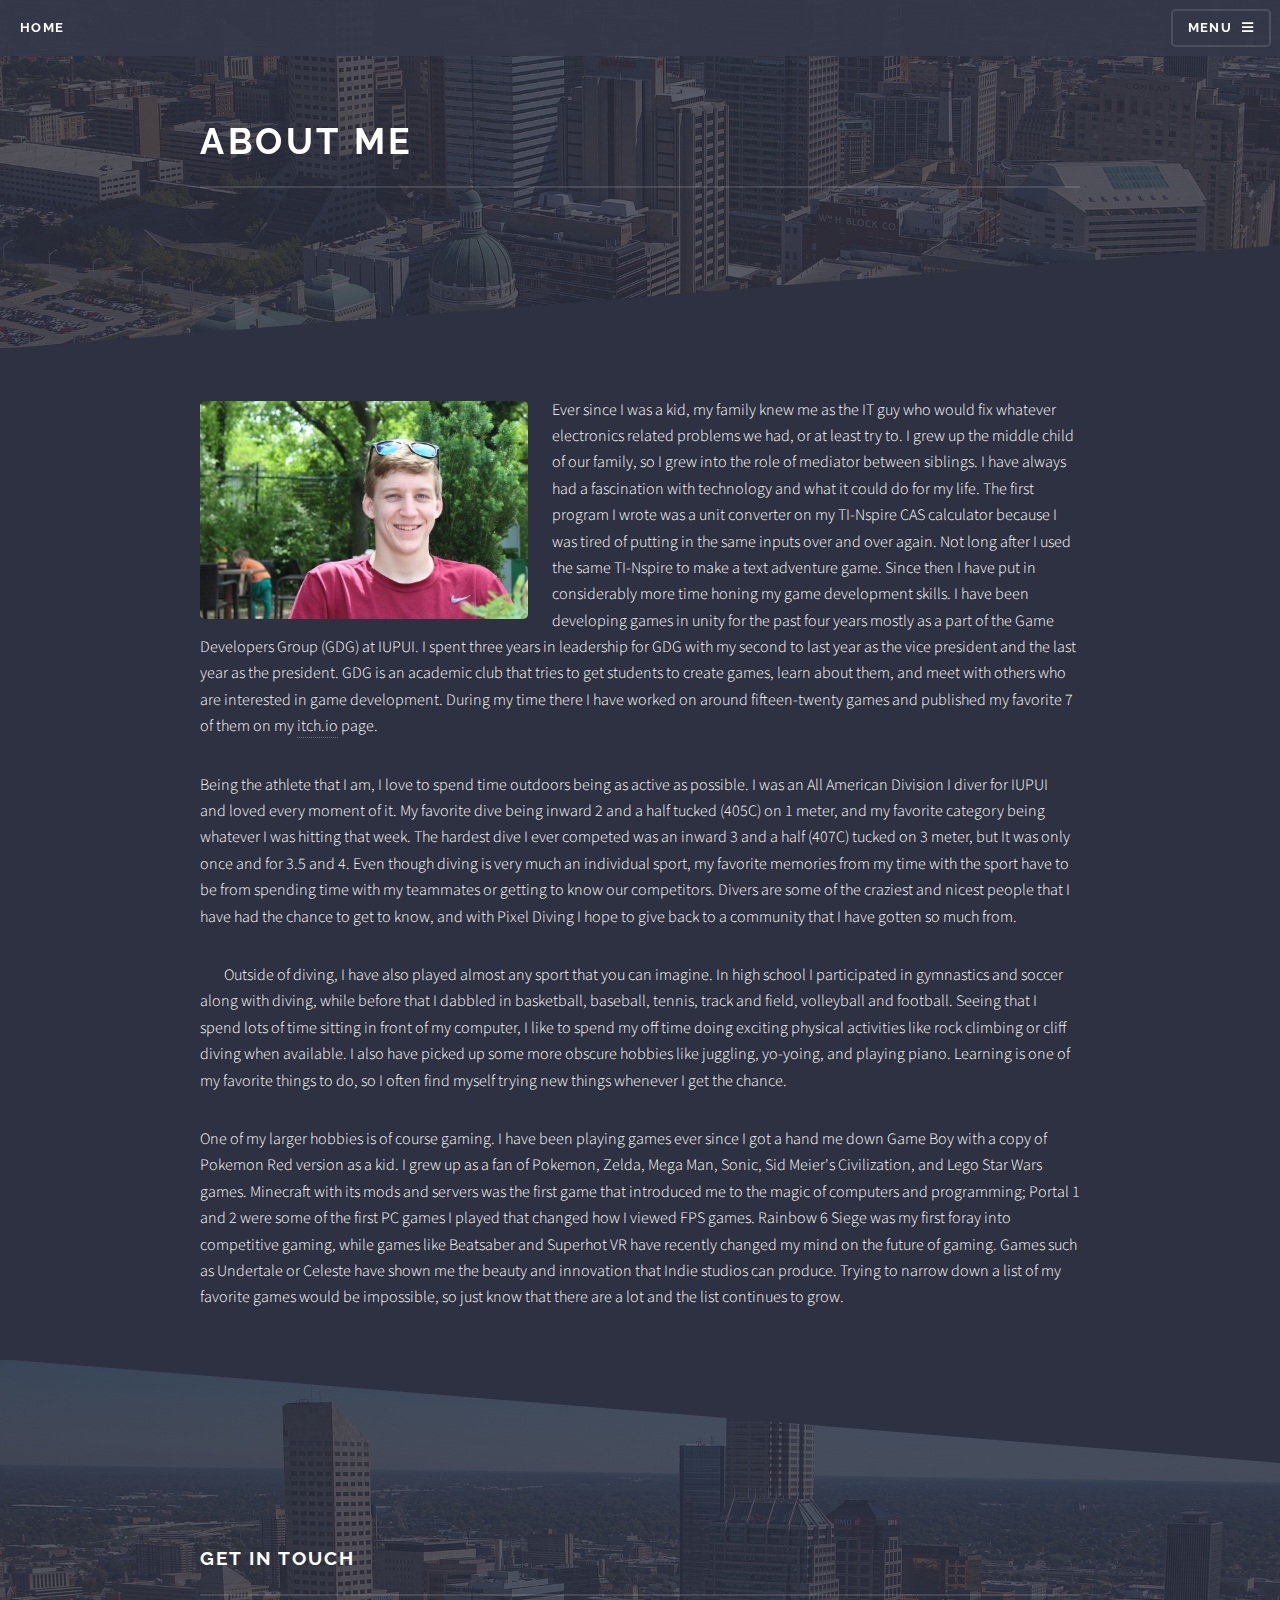
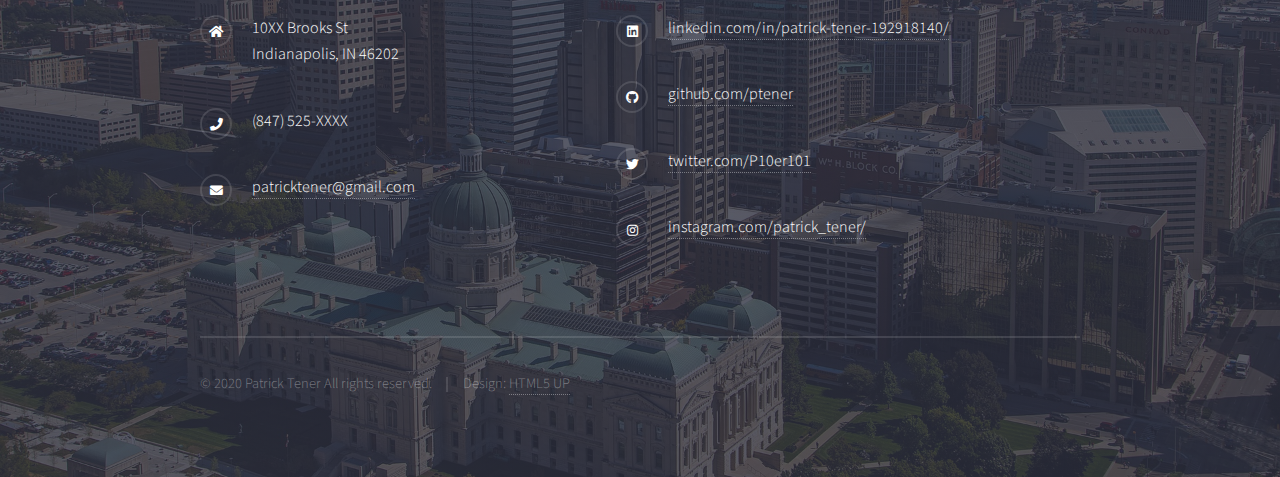
==== aboutme.html @ cf5968a8 "First Public Itteration of Portfolio Website: Added - home, about, pixel diving, ruined relics, comm" ====
<!DOCTYPE HTML>
<!--
	Solid State by HTML5 UP
	html5up.net | @ajlkn
	Free for personal and commercial use under the CCA 3.0 license (html5up.net/license)
-->
<html>
	<head>
		<title>About Me</title>
		<meta charset="utf-8" />
		<meta name="viewport" content="width=device-width, initial-scale=1, user-scalable=no" />
		<link rel="stylesheet" href="assets/css/main.css" />
		<noscript><link rel="stylesheet" href="assets/css/noscript.css" /></noscript>
	</head>
	<body class="is-preload">

		<!-- Page Wrapper -->
			<div id="page-wrapper">

				<!-- Header -->
					<header id="header">
						<h1><a href="index.html">Home</a></h1>
						<nav>
							<a href="#menu">Menu</a>
						</nav>
					</header>

				<!-- Menu -->
				<nav id="menu">
					<div class="inner">
						<h2>Menu</h2>
						<ul class="links">
							<li><a href="index.html">Home</a></li>
							<li><a href="pixeldiving.html">Pixel Diving</a></li>
							<li><a href="ruinedrelics.html">Ruined Relics</a></li>
							<li><a href="aboutme.html">About Me</a></li>
							<li><a href="allprojects.html">Projects</a></li>
						</ul>
						<a href="#" class="close">Close</a>
					</div>
				</nav>

				<!-- Wrapper -->
					<section id="wrapper">
						<section id="banner">
							<header>
								<div class="inner">
									<h2>About Me</h2>
								</div>
							</header>
						</section>

						<!-- Content -->
							<div class="wrapper">
								<div class="inner">
										<p><span class="image left"><img src="images/HungarySmile.JPG" alt="" /></span>Ever since I was a kid, my family knew me as the IT guy who would fix whatever electronics related problems we had, or at least try to.  I grew up the middle child of our family, so I grew into the role of mediator between siblings.  I have always had a fascination with technology and what it could do for my life.  The first program I wrote was a unit converter on my TI-Nspire CAS calculator because I was tired of putting in the same inputs over and over again.  Not long after I used the same TI-Nspire to make a text adventure game.  Since then I have put in considerably more time honing my game development skills.  I have been developing games in unity for the past four years mostly as a part of the Game Developers Group (GDG) at IUPUI. I spent three years in leadership for GDG with my second to last year as the vice president and the last year as the president. GDG is an academic club that tries to get students to create games, learn about them, and meet with others who are interested in game development. During my time there I have worked on around fifteen-twenty games and published my favorite 7 of them on my <a href="https://p10er101.itch.io/">itch.io</a> page.</p>
										<p><span class="image right"><img src="images/2020HorizonLeague.jpg" alt="" /></span>Being the athlete that I am, I love to spend time outdoors being as active as possible.  I was an All American Division I diver for IUPUI and loved every moment of it.  My favorite dive being inward 2 and a half tucked (405C) on 1 meter, and my favorite category being whatever I was hitting that week.  The hardest dive I ever competed was an inward 3 and a half (407C) tucked on 3 meter, but It was only once and for 3.5 and 4.  Even though diving is very much an individual sport, my favorite memories from my time with the sport have to be from spending time with my teammates or getting to know our competitors.  Divers are some of the craziest and nicest people that I have had the chance to get to know, and with Pixel Diving I hope to give back to a community that I have gotten so much from.</p>
										<p><span class="image left"><img src="images/FireFlipCroped.gif" alt="" /></span>Outside of diving, I have also played almost any sport that you can imagine.  In high school I participated in gymnastics and soccer along with diving, while before that I dabbled in basketball, baseball, tennis, track and field, volleyball and football.  Seeing that I spend lots of time sitting in front of my computer, I like to spend my off time doing exciting physical activities like rock climbing or cliff diving when available.  I also have picked up some more obscure hobbies like juggling, yo-yoing, and playing piano.  Learning is one of my favorite things to do, so I often find myself trying new things whenever I get the chance.</p>
										<p><span class="image right"><img src="images/SanFranCurtis.JPG" alt="" /></span>One of my larger hobbies is of course gaming.  I have been playing games ever since I got a hand me down Game Boy with a copy of Pokemon Red version as a kid.  I grew up as a fan of Pokemon, Zelda, Mega Man, Sonic, Sid Meier's Civilization, and Lego Star Wars games.  Minecraft with its mods and servers was the first game that introduced me to the magic of computers and programming; Portal 1 and 2 were some of the first PC games I played that changed how I viewed FPS games.  Rainbow 6 Siege was my first foray into competitive gaming, while games like Beatsaber and Superhot VR have recently changed my mind on the future of gaming.  Games such as Undertale or Celeste have shown me the beauty and innovation that Indie studios can produce.  Trying to narrow down a list of my favorite games would be impossible, so just know that there are a lot and the list continues to grow.</p>
									</section>

								</div>
							</div>

					</section>

				<!-- Footer -->
				<section id="footer">
					<div class="inner">
						<h2 class="major">Get in touch</h2>
						<ul class="contact">
							<li class="icon solid fa-home">
								10XX Brooks St<br />
								Indianapolis, IN 46202
							</li>
							<li class="icon solid fa-phone">(847) 525-XXXX</li>
							<li class="icon solid fa-envelope"><a href="mailto:patricktener@gmail.com">patricktener@gmail.com</a></li>
						</ul>
						<ul class="contact">
							<li class="icon brands fa-linkedin"><a href="#">linkedin.com/in/patrick-tener-192918140/</a></li>
							<li class="icon brands fa-github"><a href="#">github.com/ptener</a></li>
							<li class="icon brands fa-twitter"><a href="#">twitter.com/P10er101</a></li>
							<li class="icon brands fa-instagram"><a href="#">instagram.com/patrick_tener/</a></li>
						</ul>
						<ul class="copyright">
							<li>&copy; 2020 Patrick Tener All rights reserved.</li><li>Design: <a href="http://html5up.net">HTML5 UP</a></li>
						</ul>
					</div>
				</section>

			</div>

		<!-- Scripts -->
			<script src="assets/js/jquery.min.js"></script>
			<script src="assets/js/jquery.scrollex.min.js"></script>
			<script src="assets/js/browser.min.js"></script>
			<script src="assets/js/breakpoints.min.js"></script>
			<script src="assets/js/util.js"></script>
			<script src="assets/js/main.js"></script>

	</body>
</html>
---- assets/css/main.css ----
@import url(fontawesome-all.min.css);
@import url("https://fonts.googleapis.com/css?family=Raleway:200,700|Source+Sans+Pro:300,600,300italic,600italic");

/*
	Solid State by HTML5 UP
	html5up.net | @ajlkn
	Free for personal and commercial use under the CCA 3.0 license (html5up.net/license)
*/

html, body, div, span, applet, object,
iframe, h1, h2, h3, h4, h5, h6, p, blockquote,
pre, a, abbr, acronym, address, big, cite,
code, del, dfn, em, img, ins, kbd, q, s, samp,
small, strike, strong, sub, sup, tt, var, b,
u, i, center, dl, dt, dd, ol, ul, li, fieldset,
form, label, legend, table, caption, tbody,
tfoot, thead, tr, th, td, article, aside,
canvas, details, embed, figure, figcaption,
footer, header, hgroup, menu, nav, output, ruby,
section, summary, time, mark, audio, video {
	margin: 0;
	padding: 0;
	border: 0;
	font-size: 100%;
	font: inherit;
	vertical-align: baseline;}

article, aside, details, figcaption, figure,
footer, header, hgroup, menu, nav, section {
	display: block;}

body {
	line-height: 1;
}

ol, ul {
	list-style: none;
}

blockquote, q {
	quotes: none;
}

	blockquote:before, blockquote:after, q:before, q:after {
		content: '';
		content: none;
	}

table {
	border-collapse: collapse;
	border-spacing: 0;
}

body {
	-webkit-text-size-adjust: none;
}

mark {
	background-color: transparent;
	color: inherit;
}

input::-moz-focus-inner {
	border: 0;
	padding: 0;
}

input, select, textarea {
	-moz-appearance: none;
	-webkit-appearance: none;
	-ms-appearance: none;
	appearance: none;
}

/* Basic */

	@-ms-viewport {
		width: device-width;
	}

	body {
		-ms-overflow-style: scrollbar;
	}

	@media screen and (max-width: 480px) {

		html, body {
			min-width: 320px;
		}

	}

	html {
		box-sizing: border-box;
	}

	*, *:before, *:after {
		box-sizing: inherit;
	}

	body {
		background-color: #2e3141;
		background-image: linear-gradient(to top, rgba(46, 49, 65, 0.8), rgba(46, 49, 65, 0.8)), url("../../images/bg.jpg");
		background-size: auto, cover;
		background-attachment: fixed, fixed;
		background-position: center, center;
	}

		body.is-preload *, body.is-preload *:before, body.is-preload *:after {
			-moz-animation: none !important;
			-webkit-animation: none !important;
			-ms-animation: none !important;
			animation: none !important;
			-moz-transition: none !important;
			-webkit-transition: none !important;
			-ms-transition: none !important;
			transition: none !important;
		}

/* Type */

	body, input, select, textarea {
		color: #ffffff;
		font-family: "Source Sans Pro", Helvetica, sans-serif;
		font-size: 16.5pt;
		font-weight: 300;
		line-height: 1.65;
	}

		@media screen and (max-width: 1680px) {

			body, input, select, textarea {
				font-size: 13pt;
			}

		}

		@media screen and (max-width: 1280px) {

			body, input, select, textarea {
				font-size: 12pt;
			}

		}

		@media screen and (max-width: 980px) {

			body, input, select, textarea {
				font-size: 12pt;
			}

		}

		@media screen and (max-width: 736px) {

			body, input, select, textarea {
				font-size: 12pt;
			}

		}

		@media screen and (max-width: 480px) {

			body, input, select, textarea {
				font-size: 12pt;
			}

		}

	a {
		-moz-transition: color 0.2s ease-in-out, border-bottom-color 0.2s ease-in-out;
		-webkit-transition: color 0.2s ease-in-out, border-bottom-color 0.2s ease-in-out;
		-ms-transition: color 0.2s ease-in-out, border-bottom-color 0.2s ease-in-out;
		transition: color 0.2s ease-in-out, border-bottom-color 0.2s ease-in-out;
		border-bottom: dotted 1px rgba(255, 255, 255, 0.35);
		color: #ffffff;
		text-decoration: none;
	}

		a:hover {
			border-bottom-color: transparent;
			color: #ffffff !important;
		}

		a.special:not(.button) {
			text-decoration: none;
			border-bottom: 0;
			display: block;
			font-family: Raleway, Helvetica, sans-serif;
			font-size: 0.8em;
			font-weight: 700;
			letter-spacing: 0.1em;
			margin: 0 0 2em 0;
			text-transform: uppercase;
		}

			a.special:not(.button):before {
				-moz-osx-font-smoothing: grayscale;
				-webkit-font-smoothing: antialiased;
				display: inline-block;
				font-style: normal;
				font-variant: normal;
				text-rendering: auto;
				line-height: 1;
				text-transform: none !important;
				font-family: 'Font Awesome 5 Free';
				font-weight: 900;
			}

			a.special:not(.button):before {
				-moz-transition: background-color 0.2s ease-in-out;
				-webkit-transition: background-color 0.2s ease-in-out;
				-ms-transition: background-color 0.2s ease-in-out;
				transition: background-color 0.2s ease-in-out;
				border-radius: 100%;
				border: solid 2px rgba(255, 255, 255, 0.125);
				content: '\f105';
				display: inline-block;
				font-size: 1.25em;
				height: 2em;
				line-height: 1.75em;
				margin-right: 0.85em;
				text-align: center;
				text-indent: 0.15em;
				vertical-align: middle;
				width: 2em;
			}

			a.special:not(.button):hover:before {
				background-color: rgba(255, 255, 255, 0.025);
			}

			a.special:not(.button):active:before {
				background-color: rgba(255, 255, 255, 0.075);
			}

	strong, b {
		color: #ffffff;
		font-weight: 600;
	}

	em, i {
		font-style: italic;
	}

	p {
		margin: 0 0 2em 0;
	}

	h1, h2, h3, h4, h5, h6 {
		color: #ffffff;
		font-family: Raleway, Helvetica, sans-serif;
		font-weight: 700;
		letter-spacing: 0.1em;
		margin: 0 0 1em 0;
		text-transform: uppercase;
	}

		h1 a, h2 a, h3 a, h4 a, h5 a, h6 a {
			color: inherit;
			text-decoration: none;
			border-bottom: 0;
		}

		h1 span, h2 span, h3 span, h4 span, h5 span, h6 span {
			font-weight: 200;
		}

		h1.major, h2.major, h3.major, h4.major, h5.major, h6.major {
			padding-bottom: 1em;
			border-bottom: solid 2px rgba(255, 255, 255, 0.125);
		}

	h2 {
		font-size: 1.2em;
	}

	h3 {
		font-size: 0.9em;
	}

	h4 {
		font-size: 0.7em;
	}

	h5 {
		font-size: 0.7em;
	}

	h6 {
		font-size: 0.7em;
	}

	@media screen and (max-width: 736px) {

		h2 {
			font-size: 1em;
		}

		h3 {
			font-size: 0.8em;
		}

	}

	sub {
		font-size: 0.8em;
		position: relative;
		top: 0.5em;
	}

	sup {
		font-size: 0.8em;
		position: relative;
		top: -0.5em;
	}

	blockquote {
		border-left: solid 4px rgba(255, 255, 255, 0.125);
		font-style: italic;
		margin: 0 0 2em 0;
		padding: 0.5em 0 0.5em 2em;
	}

	code {
		background: rgba(255, 255, 255, 0.025);
		border-radius: 5px;
		border: solid 2px rgba(255, 255, 255, 0.125);
		font-family: "Courier New", monospace;
		font-size: 0.9em;
		margin: 0 0.25em;
		padding: 0.25em 0.65em;
	}

	pre {
		-webkit-overflow-scrolling: touch;
		font-family: "Courier New", monospace;
		font-size: 0.9em;
		margin: 0 0 2em 0;
	}

		pre code {
			display: block;
			line-height: 1.75em;
			padding: 1em 1.5em;
			overflow-x: auto;
		}

	hr {
		border: 0;
		border-bottom: solid 2px rgba(255, 255, 255, 0.125);
		margin: 2.5em 0;
	}

		hr.major {
			margin: 4em 0;
		}

	.align-left {
		text-align: left;
	}

	.align-center {
		text-align: center;
	}

	.align-right {
		text-align: right;
	}

/* Row */

	.row {
		display: flex;
		flex-wrap: wrap;
		box-sizing: border-box;
		align-items: stretch;
	}

		.row > * {
			box-sizing: border-box;
		}

		.row.gtr-uniform > * > :last-child {
			margin-bottom: 0;
		}

		.row.aln-left {
			justify-content: flex-start;
		}

		.row.aln-center {
			justify-content: center;
		}

		.row.aln-right {
			justify-content: flex-end;
		}

		.row.aln-top {
			align-items: flex-start;
		}

		.row.aln-middle {
			align-items: center;
		}

		.row.aln-bottom {
			align-items: flex-end;
		}

		.row > .imp {
			order: -1;
		}

		.row > .col-1 {
			width: 8.33333%;
		}

		.row > .off-1 {
			margin-left: 8.33333%;
		}

		.row > .col-2 {
			width: 16.66667%;
		}

		.row > .off-2 {
			margin-left: 16.66667%;
		}

		.row > .col-3 {
			width: 25%;
		}

		.row > .off-3 {
			margin-left: 25%;
		}

		.row > .col-4 {
			width: 33.33333%;
		}

		.row > .off-4 {
			margin-left: 33.33333%;
		}

		.row > .col-5 {
			width: 41.66667%;
		}

		.row > .off-5 {
			margin-left: 41.66667%;
		}

		.row > .col-6 {
			width: 50%;
		}

		.row > .off-6 {
			margin-left: 50%;
		}

		.row > .col-7 {
			width: 58.33333%;
		}

		.row > .off-7 {
			margin-left: 58.33333%;
		}

		.row > .col-8 {
			width: 66.66667%;
		}

		.row > .off-8 {
			margin-left: 66.66667%;
		}

		.row > .col-9 {
			width: 75%;
		}

		.row > .off-9 {
			margin-left: 75%;
		}

		.row > .col-10 {
			width: 83.33333%;
		}

		.row > .off-10 {
			margin-left: 83.33333%;
		}

		.row > .col-11 {
			width: 91.66667%;
		}

		.row > .off-11 {
			margin-left: 91.66667%;
		}

		.row > .col-12 {
			width: 100%;
		}

		.row > .off-12 {
			margin-left: 100%;
		}

		.row.gtr-0 {
			margin-top: 0;
			margin-left: 0em;
		}

			.row.gtr-0 > * {
				padding: 0 0 0 0em;
			}

			.row.gtr-0.gtr-uniform {
				margin-top: 0em;
			}

				.row.gtr-0.gtr-uniform > * {
					padding-top: 0em;
				}

		.row.gtr-25 {
			margin-top: 0;
			margin-left: -0.4375em;
		}

			.row.gtr-25 > * {
				padding: 0 0 0 0.4375em;
			}

			.row.gtr-25.gtr-uniform {
				margin-top: -0.4375em;
			}

				.row.gtr-25.gtr-uniform > * {
					padding-top: 0.4375em;
				}

		.row.gtr-50 {
			margin-top: 0;
			margin-left: -0.875em;
		}

			.row.gtr-50 > * {
				padding: 0 0 0 0.875em;
			}

			.row.gtr-50.gtr-uniform {
				margin-top: -0.875em;
			}

				.row.gtr-50.gtr-uniform > * {
					padding-top: 0.875em;
				}

		.row {
			margin-top: 0;
			margin-left: -1.75em;
		}

			.row > * {
				padding: 0 0 0 1.75em;
			}

			.row.gtr-uniform {
				margin-top: -1.75em;
			}

				.row.gtr-uniform > * {
					padding-top: 1.75em;
				}

		.row.gtr-150 {
			margin-top: 0;
			margin-left: -2.625em;
		}

			.row.gtr-150 > * {
				padding: 0 0 0 2.625em;
			}

			.row.gtr-150.gtr-uniform {
				margin-top: -2.625em;
			}

				.row.gtr-150.gtr-uniform > * {
					padding-top: 2.625em;
				}

		.row.gtr-200 {
			margin-top: 0;
			margin-left: -3.5em;
		}

			.row.gtr-200 > * {
				padding: 0 0 0 3.5em;
			}

			.row.gtr-200.gtr-uniform {
				margin-top: -3.5em;
			}

				.row.gtr-200.gtr-uniform > * {
					padding-top: 3.5em;
				}

		@media screen and (max-width: 1680px) {

			.row {
				display: flex;
				flex-wrap: wrap;
				box-sizing: border-box;
				align-items: stretch;
			}

				.row > * {
					box-sizing: border-box;
				}

				.row.gtr-uniform > * > :last-child {
					margin-bottom: 0;
				}

				.row.aln-left {
					justify-content: flex-start;
				}

				.row.aln-center {
					justify-content: center;
				}

				.row.aln-right {
					justify-content: flex-end;
				}

				.row.aln-top {
					align-items: flex-start;
				}

				.row.aln-middle {
					align-items: center;
				}

				.row.aln-bottom {
					align-items: flex-end;
				}

				.row > .imp-xlarge {
					order: -1;
				}

				.row > .col-1-xlarge {
					width: 8.33333%;
				}

				.row > .off-1-xlarge {
					margin-left: 8.33333%;
				}

				.row > .col-2-xlarge {
					width: 16.66667%;
				}

				.row > .off-2-xlarge {
					margin-left: 16.66667%;
				}

				.row > .col-3-xlarge {
					width: 25%;
				}

				.row > .off-3-xlarge {
					margin-left: 25%;
				}

				.row > .col-4-xlarge {
					width: 33.33333%;
				}

				.row > .off-4-xlarge {
					margin-left: 33.33333%;
				}

				.row > .col-5-xlarge {
					width: 41.66667%;
				}

				.row > .off-5-xlarge {
					margin-left: 41.66667%;
				}

				.row > .col-6-xlarge {
					width: 50%;
				}

				.row > .off-6-xlarge {
					margin-left: 50%;
				}

				.row > .col-7-xlarge {
					width: 58.33333%;
				}

				.row > .off-7-xlarge {
					margin-left: 58.33333%;
				}

				.row > .col-8-xlarge {
					width: 66.66667%;
				}

				.row > .off-8-xlarge {
					margin-left: 66.66667%;
				}

				.row > .col-9-xlarge {
					width: 75%;
				}

				.row > .off-9-xlarge {
					margin-left: 75%;
				}

				.row > .col-10-xlarge {
					width: 83.33333%;
				}

				.row > .off-10-xlarge {
					margin-left: 83.33333%;
				}

				.row > .col-11-xlarge {
					width: 91.66667%;
				}

				.row > .off-11-xlarge {
					margin-left: 91.66667%;
				}

				.row > .col-12-xlarge {
					width: 100%;
				}

				.row > .off-12-xlarge {
					margin-left: 100%;
				}

				.row.gtr-0 {
					margin-top: 0;
					margin-left: 0em;
				}

					.row.gtr-0 > * {
						padding: 0 0 0 0em;
					}

					.row.gtr-0.gtr-uniform {
						margin-top: 0em;
					}

						.row.gtr-0.gtr-uniform > * {
							padding-top: 0em;
						}

				.row.gtr-25 {
					margin-top: 0;
					margin-left: -0.4375em;
				}

					.row.gtr-25 > * {
						padding: 0 0 0 0.4375em;
					}

					.row.gtr-25.gtr-uniform {
						margin-top: -0.4375em;
					}

						.row.gtr-25.gtr-uniform > * {
							padding-top: 0.4375em;
						}

				.row.gtr-50 {
					margin-top: 0;
					margin-left: -0.875em;
				}

					.row.gtr-50 > * {
						padding: 0 0 0 0.875em;
					}

					.row.gtr-50.gtr-uniform {
						margin-top: -0.875em;
					}

						.row.gtr-50.gtr-uniform > * {
							padding-top: 0.875em;
						}

				.row {
					margin-top: 0;
					margin-left: -1.75em;
				}

					.row > * {
						padding: 0 0 0 1.75em;
					}

					.row.gtr-uniform {
						margin-top: -1.75em;
					}

						.row.gtr-uniform > * {
							padding-top: 1.75em;
						}

				.row.gtr-150 {
					margin-top: 0;
					margin-left: -2.625em;
				}

					.row.gtr-150 > * {
						padding: 0 0 0 2.625em;
					}

					.row.gtr-150.gtr-uniform {
						margin-top: -2.625em;
					}

						.row.gtr-150.gtr-uniform > * {
							padding-top: 2.625em;
						}

				.row.gtr-200 {
					margin-top: 0;
					margin-left: -3.5em;
				}

					.row.gtr-200 > * {
						padding: 0 0 0 3.5em;
					}

					.row.gtr-200.gtr-uniform {
						margin-top: -3.5em;
					}

						.row.gtr-200.gtr-uniform > * {
							padding-top: 3.5em;
						}

		}

		@media screen and (max-width: 1280px) {

			.row {
				display: flex;
				flex-wrap: wrap;
				box-sizing: border-box;
				align-items: stretch;
			}

				.row > * {
					box-sizing: border-box;
				}

				.row.gtr-uniform > * > :last-child {
					margin-bottom: 0;
				}

				.row.aln-left {
					justify-content: flex-start;
				}

				.row.aln-center {
					justify-content: center;
				}

				.row.aln-right {
					justify-content: flex-end;
				}

				.row.aln-top {
					align-items: flex-start;
				}

				.row.aln-middle {
					align-items: center;
				}

				.row.aln-bottom {
					align-items: flex-end;
				}

				.row > .imp-large {
					order: -1;
				}

				.row > .col-1-large {
					width: 8.33333%;
				}

				.row > .off-1-large {
					margin-left: 8.33333%;
				}

				.row > .col-2-large {
					width: 16.66667%;
				}

				.row > .off-2-large {
					margin-left: 16.66667%;
				}

				.row > .col-3-large {
					width: 25%;
				}

				.row > .off-3-large {
					margin-left: 25%;
				}

				.row > .col-4-large {
					width: 33.33333%;
				}

				.row > .off-4-large {
					margin-left: 33.33333%;
				}

				.row > .col-5-large {
					width: 41.66667%;
				}

				.row > .off-5-large {
					margin-left: 41.66667%;
				}

				.row > .col-6-large {
					width: 50%;
				}

				.row > .off-6-large {
					margin-left: 50%;
				}

				.row > .col-7-large {
					width: 58.33333%;
				}

				.row > .off-7-large {
					margin-left: 58.33333%;
				}

				.row > .col-8-large {
					width: 66.66667%;
				}

				.row > .off-8-large {
					margin-left: 66.66667%;
				}

				.row > .col-9-large {
					width: 75%;
				}

				.row > .off-9-large {
					margin-left: 75%;
				}

				.row > .col-10-large {
					width: 83.33333%;
				}

				.row > .off-10-large {
					margin-left: 83.33333%;
				}

				.row > .col-11-large {
					width: 91.66667%;
				}

				.row > .off-11-large {
					margin-left: 91.66667%;
				}

				.row > .col-12-large {
					width: 100%;
				}

				.row > .off-12-large {
					margin-left: 100%;
				}

				.row.gtr-0 {
					margin-top: 0;
					margin-left: 0em;
				}

					.row.gtr-0 > * {
						padding: 0 0 0 0em;
					}

					.row.gtr-0.gtr-uniform {
						margin-top: 0em;
					}

						.row.gtr-0.gtr-uniform > * {
							padding-top: 0em;
						}

				.row.gtr-25 {
					margin-top: 0;
					margin-left: -0.4375em;
				}

					.row.gtr-25 > * {
						padding: 0 0 0 0.4375em;
					}

					.row.gtr-25.gtr-uniform {
						margin-top: -0.4375em;
					}

						.row.gtr-25.gtr-uniform > * {
							padding-top: 0.4375em;
						}

				.row.gtr-50 {
					margin-top: 0;
					margin-left: -0.875em;
				}

					.row.gtr-50 > * {
						padding: 0 0 0 0.875em;
					}

					.row.gtr-50.gtr-uniform {
						margin-top: -0.875em;
					}

						.row.gtr-50.gtr-uniform > * {
							padding-top: 0.875em;
						}

				.row {
					margin-top: 0;
					margin-left: -1.75em;
				}

					.row > * {
						padding: 0 0 0 1.75em;
					}

					.row.gtr-uniform {
						margin-top: -1.75em;
					}

						.row.gtr-uniform > * {
							padding-top: 1.75em;
						}

				.row.gtr-150 {
					margin-top: 0;
					margin-left: -2.625em;
				}

					.row.gtr-150 > * {
						padding: 0 0 0 2.625em;
					}

					.row.gtr-150.gtr-uniform {
						margin-top: -2.625em;
					}

						.row.gtr-150.gtr-uniform > * {
							padding-top: 2.625em;
						}

				.row.gtr-200 {
					margin-top: 0;
					margin-left: -3.5em;
				}

					.row.gtr-200 > * {
						padding: 0 0 0 3.5em;
					}

					.row.gtr-200.gtr-uniform {
						margin-top: -3.5em;
					}

						.row.gtr-200.gtr-uniform > * {
							padding-top: 3.5em;
						}

		}

		@media screen and (max-width: 980px) {

			.row {
				display: flex;
				flex-wrap: wrap;
				box-sizing: border-box;
				align-items: stretch;
			}

				.row > * {
					box-sizing: border-box;
				}

				.row.gtr-uniform > * > :last-child {
					margin-bottom: 0;
				}

				.row.aln-left {
					justify-content: flex-start;
				}

				.row.aln-center {
					justify-content: center;
				}

				.row.aln-right {
					justify-content: flex-end;
				}

				.row.aln-top {
					align-items: flex-start;
				}

				.row.aln-middle {
					align-items: center;
				}

				.row.aln-bottom {
					align-items: flex-end;
				}

				.row > .imp-medium {
					order: -1;
				}

				.row > .col-1-medium {
					width: 8.33333%;
				}

				.row > .off-1-medium {
					margin-left: 8.33333%;
				}

				.row > .col-2-medium {
					width: 16.66667%;
				}

				.row > .off-2-medium {
					margin-left: 16.66667%;
				}

				.row > .col-3-medium {
					width: 25%;
				}

				.row > .off-3-medium {
					margin-left: 25%;
				}

				.row > .col-4-medium {
					width: 33.33333%;
				}

				.row > .off-4-medium {
					margin-left: 33.33333%;
				}

				.row > .col-5-medium {
					width: 41.66667%;
				}

				.row > .off-5-medium {
					margin-left: 41.66667%;
				}

				.row > .col-6-medium {
					width: 50%;
				}

				.row > .off-6-medium {
					margin-left: 50%;
				}

				.row > .col-7-medium {
					width: 58.33333%;
				}

				.row > .off-7-medium {
					margin-left: 58.33333%;
				}

				.row > .col-8-medium {
					width: 66.66667%;
				}

				.row > .off-8-medium {
					margin-left: 66.66667%;
				}

				.row > .col-9-medium {
					width: 75%;
				}

				.row > .off-9-medium {
					margin-left: 75%;
				}

				.row > .col-10-medium {
					width: 83.33333%;
				}

				.row > .off-10-medium {
					margin-left: 83.33333%;
				}

				.row > .col-11-medium {
					width: 91.66667%;
				}

				.row > .off-11-medium {
					margin-left: 91.66667%;
				}

				.row > .col-12-medium {
					width: 100%;
				}

				.row > .off-12-medium {
					margin-left: 100%;
				}

				.row.gtr-0 {
					margin-top: 0;
					margin-left: 0em;
				}

					.row.gtr-0 > * {
						padding: 0 0 0 0em;
					}

					.row.gtr-0.gtr-uniform {
						margin-top: 0em;
					}

						.row.gtr-0.gtr-uniform > * {
							padding-top: 0em;
						}

				.row.gtr-25 {
					margin-top: 0;
					margin-left: -0.4375em;
				}

					.row.gtr-25 > * {
						padding: 0 0 0 0.4375em;
					}

					.row.gtr-25.gtr-uniform {
						margin-top: -0.4375em;
					}

						.row.gtr-25.gtr-uniform > * {
							padding-top: 0.4375em;
						}

				.row.gtr-50 {
					margin-top: 0;
					margin-left: -0.875em;
				}

					.row.gtr-50 > * {
						padding: 0 0 0 0.875em;
					}

					.row.gtr-50.gtr-uniform {
						margin-top: -0.875em;
					}

						.row.gtr-50.gtr-uniform > * {
							padding-top: 0.875em;
						}

				.row {
					margin-top: 0;
					margin-left: -1.75em;
				}

					.row > * {
						padding: 0 0 0 1.75em;
					}

					.row.gtr-uniform {
						margin-top: -1.75em;
					}

						.row.gtr-uniform > * {
							padding-top: 1.75em;
						}

				.row.gtr-150 {
					margin-top: 0;
					margin-left: -2.625em;
				}

					.row.gtr-150 > * {
						padding: 0 0 0 2.625em;
					}

					.row.gtr-150.gtr-uniform {
						margin-top: -2.625em;
					}

						.row.gtr-150.gtr-uniform > * {
							padding-top: 2.625em;
						}

				.row.gtr-200 {
					margin-top: 0;
					margin-left: -3.5em;
				}

					.row.gtr-200 > * {
						padding: 0 0 0 3.5em;
					}

					.row.gtr-200.gtr-uniform {
						margin-top: -3.5em;
					}

						.row.gtr-200.gtr-uniform > * {
							padding-top: 3.5em;
						}

		}

		@media screen and (max-width: 736px) {

			.row {
				display: flex;
				flex-wrap: wrap;
				box-sizing: border-box;
				align-items: stretch;
			}

				.row > * {
					box-sizing: border-box;
				}

				.row.gtr-uniform > * > :last-child {
					margin-bottom: 0;
				}

				.row.aln-left {
					justify-content: flex-start;
				}

				.row.aln-center {
					justify-content: center;
				}

				.row.aln-right {
					justify-content: flex-end;
				}

				.row.aln-top {
					align-items: flex-start;
				}

				.row.aln-middle {
					align-items: center;
				}

				.row.aln-bottom {
					align-items: flex-end;
				}

				.row > .imp-small {
					order: -1;
				}

				.row > .col-1-small {
					width: 8.33333%;
				}

				.row > .off-1-small {
					margin-left: 8.33333%;
				}

				.row > .col-2-small {
					width: 16.66667%;
				}

				.row > .off-2-small {
					margin-left: 16.66667%;
				}

				.row > .col-3-small {
					width: 25%;
				}

				.row > .off-3-small {
					margin-left: 25%;
				}

				.row > .col-4-small {
					width: 33.33333%;
				}

				.row > .off-4-small {
					margin-left: 33.33333%;
				}

				.row > .col-5-small {
					width: 41.66667%;
				}

				.row > .off-5-small {
					margin-left: 41.66667%;
				}

				.row > .col-6-small {
					width: 50%;
				}

				.row > .off-6-small {
					margin-left: 50%;
				}

				.row > .col-7-small {
					width: 58.33333%;
				}

				.row > .off-7-small {
					margin-left: 58.33333%;
				}

				.row > .col-8-small {
					width: 66.66667%;
				}

				.row > .off-8-small {
					margin-left: 66.66667%;
				}

				.row > .col-9-small {
					width: 75%;
				}

				.row > .off-9-small {
					margin-left: 75%;
				}

				.row > .col-10-small {
					width: 83.33333%;
				}

				.row > .off-10-small {
					margin-left: 83.33333%;
				}

				.row > .col-11-small {
					width: 91.66667%;
				}

				.row > .off-11-small {
					margin-left: 91.66667%;
				}

				.row > .col-12-small {
					width: 100%;
				}

				.row > .off-12-small {
					margin-left: 100%;
				}

				.row.gtr-0 {
					margin-top: 0;
					margin-left: 0em;
				}

					.row.gtr-0 > * {
						padding: 0 0 0 0em;
					}

					.row.gtr-0.gtr-uniform {
						margin-top: 0em;
					}

						.row.gtr-0.gtr-uniform > * {
							padding-top: 0em;
						}

				.row.gtr-25 {
					margin-top: 0;
					margin-left: -0.3125em;
				}

					.row.gtr-25 > * {
						padding: 0 0 0 0.3125em;
					}

					.row.gtr-25.gtr-uniform {
						margin-top: -0.3125em;
					}

						.row.gtr-25.gtr-uniform > * {
							padding-top: 0.3125em;
						}

				.row.gtr-50 {
					margin-top: 0;
					margin-left: -0.625em;
				}

					.row.gtr-50 > * {
						padding: 0 0 0 0.625em;
					}

					.row.gtr-50.gtr-uniform {
						margin-top: -0.625em;
					}

						.row.gtr-50.gtr-uniform > * {
							padding-top: 0.625em;
						}

				.row {
					margin-top: 0;
					margin-left: -1.25em;
				}

					.row > * {
						padding: 0 0 0 1.25em;
					}

					.row.gtr-uniform {
						margin-top: -1.25em;
					}

						.row.gtr-uniform > * {
							padding-top: 1.25em;
						}

				.row.gtr-150 {
					margin-top: 0;
					margin-left: -1.875em;
				}

					.row.gtr-150 > * {
						padding: 0 0 0 1.875em;
					}

					.row.gtr-150.gtr-uniform {
						margin-top: -1.875em;
					}

						.row.gtr-150.gtr-uniform > * {
							padding-top: 1.875em;
						}

				.row.gtr-200 {
					margin-top: 0;
					margin-left: -2.5em;
				}

					.row.gtr-200 > * {
						padding: 0 0 0 2.5em;
					}

					.row.gtr-200.gtr-uniform {
						margin-top: -2.5em;
					}

						.row.gtr-200.gtr-uniform > * {
							padding-top: 2.5em;
						}

		}

		@media screen and (max-width: 480px) {

			.row {
				display: flex;
				flex-wrap: wrap;
				box-sizing: border-box;
				align-items: stretch;
			}

				.row > * {
					box-sizing: border-box;
				}

				.row.gtr-uniform > * > :last-child {
					margin-bottom: 0;
				}

				.row.aln-left {
					justify-content: flex-start;
				}

				.row.aln-center {
					justify-content: center;
				}

				.row.aln-right {
					justify-content: flex-end;
				}

				.row.aln-top {
					align-items: flex-start;
				}

				.row.aln-middle {
					align-items: center;
				}

				.row.aln-bottom {
					align-items: flex-end;
				}

				.row > .imp-xsmall {
					order: -1;
				}

				.row > .col-1-xsmall {
					width: 8.33333%;
				}

				.row > .off-1-xsmall {
					margin-left: 8.33333%;
				}

				.row > .col-2-xsmall {
					width: 16.66667%;
				}

				.row > .off-2-xsmall {
					margin-left: 16.66667%;
				}

				.row > .col-3-xsmall {
					width: 25%;
				}

				.row > .off-3-xsmall {
					margin-left: 25%;
				}

				.row > .col-4-xsmall {
					width: 33.33333%;
				}

				.row > .off-4-xsmall {
					margin-left: 33.33333%;
				}

				.row > .col-5-xsmall {
					width: 41.66667%;
				}

				.row > .off-5-xsmall {
					margin-left: 41.66667%;
				}

				.row > .col-6-xsmall {
					width: 50%;
				}

				.row > .off-6-xsmall {
					margin-left: 50%;
				}

				.row > .col-7-xsmall {
					width: 58.33333%;
				}

				.row > .off-7-xsmall {
					margin-left: 58.33333%;
				}

				.row > .col-8-xsmall {
					width: 66.66667%;
				}

				.row > .off-8-xsmall {
					margin-left: 66.66667%;
				}

				.row > .col-9-xsmall {
					width: 75%;
				}

				.row > .off-9-xsmall {
					margin-left: 75%;
				}

				.row > .col-10-xsmall {
					width: 83.33333%;
				}

				.row > .off-10-xsmall {
					margin-left: 83.33333%;
				}

				.row > .col-11-xsmall {
					width: 91.66667%;
				}

				.row > .off-11-xsmall {
					margin-left: 91.66667%;
				}

				.row > .col-12-xsmall {
					width: 100%;
				}

				.row > .off-12-xsmall {
					margin-left: 100%;
				}

				.row.gtr-0 {
					margin-top: 0;
					margin-left: 0em;
				}

					.row.gtr-0 > * {
						padding: 0 0 0 0em;
					}

					.row.gtr-0.gtr-uniform {
						margin-top: 0em;
					}

						.row.gtr-0.gtr-uniform > * {
							padding-top: 0em;
						}

				.row.gtr-25 {
					margin-top: 0;
					margin-left: -0.3125em;
				}

					.row.gtr-25 > * {
						padding: 0 0 0 0.3125em;
					}

					.row.gtr-25.gtr-uniform {
						margin-top: -0.3125em;
					}

						.row.gtr-25.gtr-uniform > * {
							padding-top: 0.3125em;
						}

				.row.gtr-50 {
					margin-top: 0;
					margin-left: -0.625em;
				}

					.row.gtr-50 > * {
						padding: 0 0 0 0.625em;
					}

					.row.gtr-50.gtr-uniform {
						margin-top: -0.625em;
					}

						.row.gtr-50.gtr-uniform > * {
							padding-top: 0.625em;
						}

				.row {
					margin-top: 0;
					margin-left: -1.25em;
				}

					.row > * {
						padding: 0 0 0 1.25em;
					}

					.row.gtr-uniform {
						margin-top: -1.25em;
					}

						.row.gtr-uniform > * {
							padding-top: 1.25em;
						}

				.row.gtr-150 {
					margin-top: 0;
					margin-left: -1.875em;
				}

					.row.gtr-150 > * {
						padding: 0 0 0 1.875em;
					}

					.row.gtr-150.gtr-uniform {
						margin-top: -1.875em;
					}

						.row.gtr-150.gtr-uniform > * {
							padding-top: 1.875em;
						}

				.row.gtr-200 {
					margin-top: 0;
					margin-left: -2.5em;
				}

					.row.gtr-200 > * {
						padding: 0 0 0 2.5em;
					}

					.row.gtr-200.gtr-uniform {
						margin-top: -2.5em;
					}

						.row.gtr-200.gtr-uniform > * {
							padding-top: 2.5em;
						}

		}

		@media screen and (max-width: 360px) {

			.row {
				display: flex;
				flex-wrap: wrap;
				box-sizing: border-box;
				align-items: stretch;
			}

				.row > * {
					box-sizing: border-box;
				}

				.row.gtr-uniform > * > :last-child {
					margin-bottom: 0;
				}

				.row.aln-left {
					justify-content: flex-start;
				}

				.row.aln-center {
					justify-content: center;
				}

				.row.aln-right {
					justify-content: flex-end;
				}

				.row.aln-top {
					align-items: flex-start;
				}

				.row.aln-middle {
					align-items: center;
				}

				.row.aln-bottom {
					align-items: flex-end;
				}

				.row > .imp-xxsmall {
					order: -1;
				}

				.row > .col-1-xxsmall {
					width: 8.33333%;
				}

				.row > .off-1-xxsmall {
					margin-left: 8.33333%;
				}

				.row > .col-2-xxsmall {
					width: 16.66667%;
				}

				.row > .off-2-xxsmall {
					margin-left: 16.66667%;
				}

				.row > .col-3-xxsmall {
					width: 25%;
				}

				.row > .off-3-xxsmall {
					margin-left: 25%;
				}

				.row > .col-4-xxsmall {
					width: 33.33333%;
				}

				.row > .off-4-xxsmall {
					margin-left: 33.33333%;
				}

				.row > .col-5-xxsmall {
					width: 41.66667%;
				}

				.row > .off-5-xxsmall {
					margin-left: 41.66667%;
				}

				.row > .col-6-xxsmall {
					width: 50%;
				}

				.row > .off-6-xxsmall {
					margin-left: 50%;
				}

				.row > .col-7-xxsmall {
					width: 58.33333%;
				}

				.row > .off-7-xxsmall {
					margin-left: 58.33333%;
				}

				.row > .col-8-xxsmall {
					width: 66.66667%;
				}

				.row > .off-8-xxsmall {
					margin-left: 66.66667%;
				}

				.row > .col-9-xxsmall {
					width: 75%;
				}

				.row > .off-9-xxsmall {
					margin-left: 75%;
				}

				.row > .col-10-xxsmall {
					width: 83.33333%;
				}

				.row > .off-10-xxsmall {
					margin-left: 83.33333%;
				}

				.row > .col-11-xxsmall {
					width: 91.66667%;
				}

				.row > .off-11-xxsmall {
					margin-left: 91.66667%;
				}

				.row > .col-12-xxsmall {
					width: 100%;
				}

				.row > .off-12-xxsmall {
					margin-left: 100%;
				}

				.row.gtr-0 {
					margin-top: 0;
					margin-left: 0em;
				}

					.row.gtr-0 > * {
						padding: 0 0 0 0em;
					}

					.row.gtr-0.gtr-uniform {
						margin-top: 0em;
					}

						.row.gtr-0.gtr-uniform > * {
							padding-top: 0em;
						}

				.row.gtr-25 {
					margin-top: 0;
					margin-left: -0.3125em;
				}

					.row.gtr-25 > * {
						padding: 0 0 0 0.3125em;
					}

					.row.gtr-25.gtr-uniform {
						margin-top: -0.3125em;
					}

						.row.gtr-25.gtr-uniform > * {
							padding-top: 0.3125em;
						}

				.row.gtr-50 {
					margin-top: 0;
					margin-left: -0.625em;
				}

					.row.gtr-50 > * {
						padding: 0 0 0 0.625em;
					}

					.row.gtr-50.gtr-uniform {
						margin-top: -0.625em;
					}

						.row.gtr-50.gtr-uniform > * {
							padding-top: 0.625em;
						}

				.row {
					margin-top: 0;
					margin-left: -1.25em;
				}

					.row > * {
						padding: 0 0 0 1.25em;
					}

					.row.gtr-uniform {
						margin-top: -1.25em;
					}

						.row.gtr-uniform > * {
							padding-top: 1.25em;
						}

				.row.gtr-150 {
					margin-top: 0;
					margin-left: -1.875em;
				}

					.row.gtr-150 > * {
						padding: 0 0 0 1.875em;
					}

					.row.gtr-150.gtr-uniform {
						margin-top: -1.875em;
					}

						.row.gtr-150.gtr-uniform > * {
							padding-top: 1.875em;
						}

				.row.gtr-200 {
					margin-top: 0;
					margin-left: -2.5em;
				}

					.row.gtr-200 > * {
						padding: 0 0 0 2.5em;
					}

					.row.gtr-200.gtr-uniform {
						margin-top: -2.5em;
					}

						.row.gtr-200.gtr-uniform > * {
							padding-top: 2.5em;
						}

		}

/* Section/Article */

	section.special, article.special {
		text-align: center;
	}

/* Form */

	form {
		margin: 0 0 2em 0;
	}

		form > :last-child {
			margin-bottom: 0;
		}

		form > .fields {
			display: -moz-flex;
			display: -webkit-flex;
			display: -ms-flex;
			display: flex;
			-moz-flex-wrap: wrap;
			-webkit-flex-wrap: wrap;
			-ms-flex-wrap: wrap;
			flex-wrap: wrap;
			width: calc(100% + 3em);
			margin: -1.5em 0 2em -1.5em;
		}

			form > .fields > .field {
				-moz-flex-grow: 0;
				-webkit-flex-grow: 0;
				-ms-flex-grow: 0;
				flex-grow: 0;
				-moz-flex-shrink: 0;
				-webkit-flex-shrink: 0;
				-ms-flex-shrink: 0;
				flex-shrink: 0;
				padding: 1.5em 0 0 1.5em;
				width: calc(100% - 1.5em);
			}

				form > .fields > .field.half {
					width: calc(50% - 0.75em);
				}

				form > .fields > .field.third {
					width: calc(100%/3 - 0.5em);
				}

				form > .fields > .field.quarter {
					width: calc(25% - 0.375em);
				}

		@media screen and (max-width: 480px) {

			form > .fields {
				width: calc(100% + 3em);
				margin: -1.5em 0 2em -1.5em;
			}

				form > .fields > .field {
					padding: 1.5em 0 0 1.5em;
					width: calc(100% - 1.5em);
				}

					form > .fields > .field.half {
						width: calc(100% - 1.5em);
					}

					form > .fields > .field.third {
						width: calc(100% - 1.5em);
					}

					form > .fields > .field.quarter {
						width: calc(100% - 1.5em);
					}

		}

	label {
		color: #ffffff;
		display: block;
		font-family: Raleway, Helvetica, sans-serif;
		font-size: 0.8em;
		font-weight: 700;
		letter-spacing: 0.1em;
		margin: 0 0 0.7em 0;
		text-transform: uppercase;
	}

	input[type="text"],
	input[type="password"],
	input[type="email"],
	input[type="tel"],
	select,
	textarea {
		-moz-appearance: none;
		-webkit-appearance: none;
		-ms-appearance: none;
		appearance: none;
		background: rgba(255, 255, 255, 0.025);
		border-radius: 5px;
		border: none;
		border: solid 2px rgba(255, 255, 255, 0.125);
		color: inherit;
		display: block;
		outline: 0;
		padding: 0 1em;
		text-decoration: none;
		width: 100%;
	}

		input[type="text"]:invalid,
		input[type="password"]:invalid,
		input[type="email"]:invalid,
		input[type="tel"]:invalid,
		select:invalid,
		textarea:invalid {
			box-shadow: none;
		}

		input[type="text"]:focus,
		input[type="password"]:focus,
		input[type="email"]:focus,
		input[type="tel"]:focus,
		select:focus,
		textarea:focus {
			border-color: #5b6ba6;
		}

	select {
		background-image: url("data:image/svg+xml;charset=utf8,%3Csvg xmlns='http://www.w3.org/2000/svg' width='40' height='40' preserveAspectRatio='none' viewBox='0 0 40 40'%3E%3Cpath d='M9.4,12.3l10.4,10.4l10.4-10.4c0.2-0.2,0.5-0.4,0.9-0.4c0.3,0,0.6,0.1,0.9,0.4l3.3,3.3c0.2,0.2,0.4,0.5,0.4,0.9 c0,0.4-0.1,0.6-0.4,0.9L20.7,31.9c-0.2,0.2-0.5,0.4-0.9,0.4c-0.3,0-0.6-0.1-0.9-0.4L4.3,17.3c-0.2-0.2-0.4-0.5-0.4-0.9 c0-0.4,0.1-0.6,0.4-0.9l3.3-3.3c0.2-0.2,0.5-0.4,0.9-0.4S9.1,12.1,9.4,12.3z' fill='rgba(255, 255, 255, 0.125)' /%3E%3C/svg%3E");
		background-size: 1.25rem;
		background-repeat: no-repeat;
		background-position: calc(100% - 1rem) center;
		height: 2.75em;
		padding-right: 2.75em;
		text-overflow: ellipsis;
	}

		select option {
			color: #ffffff;
			background: #2e3141;
		}

		select:focus::-ms-value {
			background-color: transparent;
		}

		select::-ms-expand {
			display: none;
		}

	input[type="text"],
	input[type="password"],
	input[type="email"],
	select {
		height: 2.75em;
	}

	textarea {
		padding: 0.75em 1em;
	}

	input[type="checkbox"],
	input[type="radio"] {
		-moz-appearance: none;
		-webkit-appearance: none;
		-ms-appearance: none;
		appearance: none;
		display: block;
		float: left;
		margin-right: -2em;
		opacity: 0;
		width: 1em;
		z-index: -1;
	}

		input[type="checkbox"] + label,
		input[type="radio"] + label {
			text-decoration: none;
			color: #ffffff;
			cursor: pointer;
			display: inline-block;
			font-size: 1em;
			font-family: "Source Sans Pro", Helvetica, sans-serif;
			text-transform: none;
			letter-spacing: 0;
			font-weight: 300;
			padding-left: 2.4em;
			padding-right: 0.75em;
			position: relative;
		}

			input[type="checkbox"] + label:before,
			input[type="radio"] + label:before {
				-moz-osx-font-smoothing: grayscale;
				-webkit-font-smoothing: antialiased;
				display: inline-block;
				font-style: normal;
				font-variant: normal;
				text-rendering: auto;
				line-height: 1;
				text-transform: none !important;
				font-family: 'Font Awesome 5 Free';
				font-weight: 900;
			}

			input[type="checkbox"] + label:before,
			input[type="radio"] + label:before {
				background: rgba(255, 255, 255, 0.025);
				border-radius: 5px;
				border: solid 2px rgba(255, 255, 255, 0.125);
				content: '';
				display: inline-block;
				font-size: 0.8em;
				height: 2.0625em;
				left: 0;
				line-height: 2.0625em;
				position: absolute;
				text-align: center;
				top: 0;
				width: 2.0625em;
			}

		input[type="checkbox"]:checked + label:before,
		input[type="radio"]:checked + label:before {
			background: #ffffff;
			border-color: #ffffff;
			content: '\f00c';
			color: #2e3141;
		}

		input[type="checkbox"]:focus + label:before,
		input[type="radio"]:focus + label:before {
			border-color: #4c5c96;
		}

	input[type="checkbox"] + label:before {
		border-radius: 5px;
	}

	input[type="radio"] + label:before {
		border-radius: 100%;
	}

	::-webkit-input-placeholder {
		color: rgba(255, 255, 255, 0.35) !important;
		opacity: 1.0;
	}

	:-moz-placeholder {
		color: rgba(255, 255, 255, 0.35) !important;
		opacity: 1.0;
	}

	::-moz-placeholder {
		color: rgba(255, 255, 255, 0.35) !important;
		opacity: 1.0;
	}

	:-ms-input-placeholder {
		color: rgba(255, 255, 255, 0.35) !important;
		opacity: 1.0;
	}

/* Box */

	.box {
		border-radius: 5px;
		border: solid 2px rgba(255, 255, 255, 0.125);
		margin-bottom: 2em;
		padding: 1.5em;
	}

		.box > :last-child,
		.box > :last-child > :last-child,
		.box > :last-child > :last-child > :last-child {
			margin-bottom: 0;
		}

		.box.alt {
			border: 0;
			border-radius: 0;
			padding: 0;
		}

/* Icon */

	.icon {
		text-decoration: none;
		border-bottom: none;
		position: relative;
	}

		.icon:before {
			-moz-osx-font-smoothing: grayscale;
			-webkit-font-smoothing: antialiased;
			display: inline-block;
			font-style: normal;
			font-variant: normal;
			text-rendering: auto;
			line-height: 1;
			text-transform: none !important;
			font-family: 'Font Awesome 5 Free';
			font-weight: 400;
		}

		.icon > .label {
			display: none;
		}

		.icon:before {
			line-height: inherit;
		}

		.icon.solid:before {
			font-weight: 900;
		}

		.icon.brands:before {
			font-family: 'Font Awesome 5 Brands';
		}

/* Image */

	.image {
		border-radius: 5px;
		border: 0;
		display: inline-block;
		position: relative;
	}

		.image img {
			border-radius: 5px;
			display: block;
		}

		.image.left, .image.right {
			max-width: 40%;
		}

			.image.left img, .image.right img {
				width: 100%;
			}

		.image.left {
			float: left;
			padding: 0 1.5em 1em 0;
			top: 0.25em;
		}

		.image.right {
			float: right;
			padding: 0 0 1em 1.5em;
			top: 0.25em;
		}

		.image.fit {
			display: block;
			margin: 0 0 2em 0;
			width: 100%;
		}

			.image.fit img {
				width: 100%;
			}

		.image.main {
			display: block;
			margin: 0 0 3em 0;
			width: 100%;
		}

			.image.main img {
				width: 100%;
			}

/* List */

	ol {
		list-style: decimal;
		margin: 0 0 2em 0;
		padding-left: 1.25em;
	}

		ol li {
			padding-left: 0.25em;
		}

	ul {
		list-style: disc;
		margin: 0 0 2em 0;
		padding-left: 1em;
	}

		ul li {
			padding-left: 0.5em;
		}

		ul.alt {
			list-style: none;
			padding-left: 0;
		}

			ul.alt li {
				border-top: solid 1px rgba(255, 255, 255, 0.125);
				padding: 0.5em 0;
			}

				ul.alt li:first-child {
					border-top: 0;
					padding-top: 0;
				}

	dl {
		margin: 0 0 2em 0;
	}

		dl dt {
			display: block;
			font-weight: 600;
			margin: 0 0 1em 0;
		}

		dl dd {
			margin-left: 2em;
		}

/* Actions */

	ul.actions {
		display: -moz-flex;
		display: -webkit-flex;
		display: -ms-flex;
		display: flex;
		cursor: default;
		list-style: none;
		margin-left: -1em;
		padding-left: 0;
	}

		ul.actions li {
			padding: 0 0 0 1em;
			vertical-align: middle;
		}

		ul.actions.special {
			-moz-justify-content: center;
			-webkit-justify-content: center;
			-ms-justify-content: center;
			justify-content: center;
			width: 100%;
			margin-left: 0;
		}

			ul.actions.special li:first-child {
				padding-left: 0;
			}

		ul.actions.stacked {
			-moz-flex-direction: column;
			-webkit-flex-direction: column;
			-ms-flex-direction: column;
			flex-direction: column;
			margin-left: 0;
		}

			ul.actions.stacked li {
				padding: 1.3em 0 0 0;
			}

				ul.actions.stacked li:first-child {
					padding-top: 0;
				}

		ul.actions.fit {
			width: calc(100% + 1em);
		}

			ul.actions.fit li {
				-moz-flex-grow: 1;
				-webkit-flex-grow: 1;
				-ms-flex-grow: 1;
				flex-grow: 1;
				-moz-flex-shrink: 1;
				-webkit-flex-shrink: 1;
				-ms-flex-shrink: 1;
				flex-shrink: 1;
				width: 100%;
			}

				ul.actions.fit li > * {
					width: 100%;
				}

			ul.actions.fit.stacked {
				width: 100%;
			}

		@media screen and (max-width: 480px) {

			ul.actions:not(.fixed) {
				-moz-flex-direction: column;
				-webkit-flex-direction: column;
				-ms-flex-direction: column;
				flex-direction: column;
				margin-left: 0;
				width: 100% !important;
			}

				ul.actions:not(.fixed) li {
					-moz-flex-grow: 1;
					-webkit-flex-grow: 1;
					-ms-flex-grow: 1;
					flex-grow: 1;
					-moz-flex-shrink: 1;
					-webkit-flex-shrink: 1;
					-ms-flex-shrink: 1;
					flex-shrink: 1;
					padding: 1em 0 0 0;
					text-align: center;
					width: 100%;
				}

					ul.actions:not(.fixed) li > * {
						width: 100%;
					}

					ul.actions:not(.fixed) li:first-child {
						padding-top: 0;
					}

					ul.actions:not(.fixed) li input[type="submit"],
					ul.actions:not(.fixed) li input[type="reset"],
					ul.actions:not(.fixed) li input[type="button"],
					ul.actions:not(.fixed) li button,
					ul.actions:not(.fixed) li .button {
						width: 100%;
					}

						ul.actions:not(.fixed) li input[type="submit"].icon:before,
						ul.actions:not(.fixed) li input[type="reset"].icon:before,
						ul.actions:not(.fixed) li input[type="button"].icon:before,
						ul.actions:not(.fixed) li button.icon:before,
						ul.actions:not(.fixed) li .button.icon:before {
							margin-left: -0.5rem;
						}

		}

/* Icons */

	ul.icons {
		cursor: default;
		list-style: none;
		padding-left: 0;
	}

		ul.icons li {
			display: inline-block;
			padding: 0 1em 0 0;
		}

			ul.icons li:last-child {
				padding-right: 0;
			}

			ul.icons li .icon:before {
				font-size: 1.25em;
			}

/* Contact */

	ul.contact {
		list-style: none;
		padding: 0;
	}

		ul.contact li {
			text-decoration: none;
			margin: 2.5em 0 0 0;
			padding: 0 0 0 3.25em;
			position: relative;
		}

			ul.contact li:before {
				-moz-osx-font-smoothing: grayscale;
				-webkit-font-smoothing: antialiased;
				display: inline-block;
				font-style: normal;
				font-variant: normal;
				text-rendering: auto;
				line-height: 1;
				text-transform: none !important;
				font-family: 'Font Awesome 5 Free';
				font-weight: 400;
			}

			ul.contact li:before {
				border-radius: 100%;
				border: solid 2px rgba(255, 255, 255, 0.125);
				display: inline-block;
				font-size: 0.8em;
				height: 2.5em;
				left: 0;
				line-height: 2.35em;
				position: absolute;
				text-align: center;
				top: 0;
				width: 2.5em;
			}

			ul.contact li:first-child {
				margin-top: 0;
			}

		@media screen and (max-width: 736px) {

			ul.contact li {
				margin: 1.5em 0 0 0;
			}

		}

/* Pagination */

	ul.pagination {
		cursor: default;
		list-style: none;
		padding-left: 0;
	}

		ul.pagination li {
			display: inline-block;
			padding-left: 0;
			vertical-align: middle;
		}

			ul.pagination li > .page {
				-moz-transition: background-color 0.2s ease-in-out, color 0.2s ease-in-out;
				-webkit-transition: background-color 0.2s ease-in-out, color 0.2s ease-in-out;
				-ms-transition: background-color 0.2s ease-in-out, color 0.2s ease-in-out;
				transition: background-color 0.2s ease-in-out, color 0.2s ease-in-out;
				border-bottom: 0;
				border-radius: 5px;
				display: inline-block;
				height: 1.5em;
				line-height: 1.5em;
				margin: 0 0.125em;
				min-width: 1.5em;
				padding: 0 0.5em;
				text-align: center;
			}

				ul.pagination li > .page:hover {
					background-color: rgba(255, 255, 255, 0.025);
				}

				ul.pagination li > .page.active {
					background-color: #4c5c96;
				}

			ul.pagination li:first-child {
				padding-right: 0.75em;
			}

			ul.pagination li:last-child {
				padding-left: 0.75em;
			}

		@media screen and (max-width: 480px) {

			ul.pagination li:nth-child(n+2):nth-last-child(n+2) {
				display: none;
			}

			ul.pagination li .button {
				width: 100%;
			}

			ul.pagination li:first-child {
				width: calc(50% - 2px);
				text-align: left;
				padding-right: 0.325em;
			}

			ul.pagination li:last-child {
				width: calc(50% - 2px);
				text-align: right;
				padding-left: 0.325em;
			}

		}

/* Table */

	.table-wrapper {
		-webkit-overflow-scrolling: touch;
		overflow-x: auto;
	}

	table {
		margin: 0 0 2em 0;
		width: 100%;
	}

		table tbody tr {
			border: solid 1px rgba(255, 255, 255, 0.125);
			border-left: 0;
			border-right: 0;
		}

			table tbody tr:nth-child(2n + 1) {
				background-color: rgba(255, 255, 255, 0.025);
			}

		table td {
			padding: 0.75em 0.75em;
		}

		table th {
			color: #ffffff;
			font-size: 0.9em;
			font-weight: 600;
			padding: 0 0.75em 0.75em 0.75em;
			text-align: left;
		}

		table thead {
			border-bottom: solid 2px rgba(255, 255, 255, 0.125);
		}

		table tfoot {
			border-top: solid 2px rgba(255, 255, 255, 0.125);
		}

		table.alt {
			border-collapse: separate;
		}

			table.alt tbody tr td {
				border: solid 1px rgba(255, 255, 255, 0.125);
				border-left-width: 0;
				border-top-width: 0;
			}

				table.alt tbody tr td:first-child {
					border-left-width: 1px;
				}

			table.alt tbody tr:first-child td {
				border-top-width: 1px;
			}

			table.alt thead {
				border-bottom: 0;
			}

			table.alt tfoot {
				border-top: 0;
			}

/* Button */

	input[type="submit"],
	input[type="reset"],
	input[type="button"],
	button,
	.button {
		-moz-appearance: none;
		-webkit-appearance: none;
		-ms-appearance: none;
		appearance: none;
		-moz-transition: background-color 0.2s ease-in-out;
		-webkit-transition: background-color 0.2s ease-in-out;
		-ms-transition: background-color 0.2s ease-in-out;
		transition: background-color 0.2s ease-in-out;
		background-color: transparent;
		border-radius: 5px;
		border: 0;
		box-shadow: inset 0 0 0 2px rgba(255, 255, 255, 0.125);
		color: #ffffff !important;
		cursor: pointer;
		display: inline-block;
		font-family: Raleway, Helvetica, sans-serif;
		font-size: 0.8em;
		font-weight: 700;
		height: 3.75em;
		letter-spacing: 0.1em;
		line-height: 3.75em;
		padding: 0 2.25em;
		text-align: center;
		text-decoration: none;
		text-transform: uppercase;
		white-space: nowrap;
	}

		input[type="submit"]:hover,
		input[type="reset"]:hover,
		input[type="button"]:hover,
		button:hover,
		.button:hover {
			background-color: rgba(255, 255, 255, 0.025);
		}

		input[type="submit"]:active,
		input[type="reset"]:active,
		input[type="button"]:active,
		button:active,
		.button:active {
			background-color: rgba(255, 255, 255, 0.075);
		}

		input[type="submit"].icon:before,
		input[type="reset"].icon:before,
		input[type="button"].icon:before,
		button.icon:before,
		.button.icon:before {
			margin-right: 0.5em;
			color: rgba(255, 255, 255, 0.35);
		}

		input[type="submit"].primary,
		input[type="reset"].primary,
		input[type="button"].primary,
		button.primary,
		.button.primary {
			background-color: #4c5c96;
			box-shadow: none;
		}

			input[type="submit"].primary:hover,
			input[type="reset"].primary:hover,
			input[type="button"].primary:hover,
			button.primary:hover,
			.button.primary:hover {
				background-color: #53639e;
			}

			input[type="submit"].primary:active,
			input[type="reset"].primary:active,
			input[type="button"].primary:active,
			button.primary:active,
			.button.primary:active {
				background-color: #45558d;
			}

			input[type="submit"].primary.icon:before,
			input[type="reset"].primary.icon:before,
			input[type="button"].primary.icon:before,
			button.primary.icon:before,
			.button.primary.icon:before {
				color: #7985b0;
			}

		input[type="submit"].fit,
		input[type="reset"].fit,
		input[type="button"].fit,
		button.fit,
		.button.fit {
			width: 100%;
		}

		input[type="submit"].small,
		input[type="reset"].small,
		input[type="button"].small,
		button.small,
		.button.small {
			font-size: 0.6em;
		}

		input[type="submit"].large,
		input[type="reset"].large,
		input[type="button"].large,
		button.large,
		.button.large {
			font-size: 1em;
		}

		input[type="submit"].disabled, input[type="submit"]:disabled,
		input[type="reset"].disabled,
		input[type="reset"]:disabled,
		input[type="button"].disabled,
		input[type="button"]:disabled,
		button.disabled,
		button:disabled,
		.button.disabled,
		.button:disabled {
			opacity: 0.25;
		}

		@media screen and (max-width: 480px) {

			input[type="submit"],
			input[type="reset"],
			input[type="button"],
			button,
			.button {
				padding: 0;
			}

		}

/* Features */

	.features {
		display: -moz-flex;
		display: -webkit-flex;
		display: -ms-flex;
		display: flex;
		-moz-flex-wrap: wrap;
		-webkit-flex-wrap: wrap;
		-ms-flex-wrap: wrap;
		flex-wrap: wrap;
		margin: 0 0 2em 0;
	}

		.features article {
			padding: 1.75em 1.75em 0.1em 1.75em ;
			background-color: #353849;
			border-radius: 5px;
			margin: 1.5em 3em 1.5em 0;
			width: calc(50% - 1.5em);
		}

			.features article:nth-child(2n) {
				margin-right: 0;
			}

			.features article .image {
				border-radius: 5px 5px 0 0;
				display: block;
				margin-bottom: 1.75em;
				margin-left: -1.75em;
				margin-top: -1.75em;
				position: relative;
				width: calc(100% + 3.5em);
			}

				.features article .image img {
					border-radius: 5px 5px 0 0;
					width: 100%;
				}

		@media screen and (max-width: 980px) {

			.features article {
				margin: 1em 2em 1em 0;
				width: calc(50% - 1em);
			}

		}

		@media screen and (max-width: 736px) {

			.features article {
				padding: 1.5em 1.5em 0.1em 1.5em ;
				margin: 0.875em 1.75em 0.875em 0;
				width: calc(50% - 0.875em - 1px);
			}

				.features article .image {
					margin-bottom: 1.5em;
					margin-left: -1.5em;
					margin-top: -1.5em;
					width: calc(100% + 3em);
				}

		}

		@media screen and (max-width: 480px) {

			.features {
				display: block;
			}

				.features article {
					width: 100%;
					margin: 0 0 2em 0 !important;
				}

		}

/* Header */

	#header {
		-moz-transition: background-color 0.2s ease-in-out;
		-webkit-transition: background-color 0.2s ease-in-out;
		-ms-transition: background-color 0.2s ease-in-out;
		transition: background-color 0.2s ease-in-out;
		background-color: rgba(53, 56, 73, 0.95);
		height: 3.5em;
		left: 0;
		line-height: 3.5em;
		padding: 0 1.25em;
		position: fixed;
		top: 0;
		width: 100%;
		z-index: 10000;
	}

		#header h1 {
			-moz-transition: opacity 0.2s ease-in-out, visibility 0.2s;
			-webkit-transition: opacity 0.2s ease-in-out, visibility 0.2s;
			-ms-transition: opacity 0.2s ease-in-out, visibility 0.2s;
			transition: opacity 0.2s ease-in-out, visibility 0.2s;
			border-bottom: 0;
			font-size: 0.8em;
			margin-bottom: 0;
			opacity: 1;
			visibility: visible;
		}

			#header h1 a {
				border: 0;
			}

		#header nav {
			font-family: Raleway, Helvetica, sans-serif;
			font-size: 0.8em;
			font-weight: 700;
			height: 3em;
			letter-spacing: 0.1em;
			line-height: 3em;
			position: absolute;
			right: 0.7em;
			text-transform: uppercase;
			top: 0.7em;
		}

			#header nav a {
				border: 0;
				display: inline-block;
				padding: 0 1em;
			}

				#header nav a:before {
					float: right;
					margin-left: 0.75em;
				}

				#header nav a[href="#menu"] {
					text-decoration: none;
					-moz-transition: background-color 0.2s ease-in-out;
					-webkit-transition: background-color 0.2s ease-in-out;
					-ms-transition: background-color 0.2s ease-in-out;
					transition: background-color 0.2s ease-in-out;
					border-radius: 5px;
					box-shadow: inset 0 0 0 2px rgba(255, 255, 255, 0.125);
					padding: 0 1.35em;
				}

					#header nav a[href="#menu"]:before {
						-moz-osx-font-smoothing: grayscale;
						-webkit-font-smoothing: antialiased;
						display: inline-block;
						font-style: normal;
						font-variant: normal;
						text-rendering: auto;
						line-height: 1;
						text-transform: none !important;
						font-family: 'Font Awesome 5 Free';
						font-weight: 900;
					}

					#header nav a[href="#menu"]:before {
						content: '\f0c9';
						line-height: inherit;
					}

					#header nav a[href="#menu"]:hover {
						background-color: rgba(255, 255, 255, 0.025);
					}

					#header nav a[href="#menu"]:active {
						background-color: rgba(255, 255, 255, 0.075);
					}

		#header.alt {
			background-color: transparent;
		}

			#header.alt h1 {
				opacity: 0;
				visibility: hidden;
			}

		@media screen and (max-width: 736px) {

			#header {
				height: 2.75em;
				line-height: 2.75em;
			}

				#header nav {
					top: 0;
					right: 0;
					height: inherit;
					line-height: inherit;
				}

					#header nav a {
						height: inherit;
						line-height: inherit;
					}

						#header nav a[href="#menu"] {
							box-shadow: none;
							padding: 0 1em;
							border-radius: 0;
						}

							#header nav a[href="#menu"]:hover, #header nav a[href="#menu"]:active {
								background-color: inherit;
							}

		}

		@media screen and (max-width: 480px) {

			#header nav a[href="#menu"] {
				width: 4em;
				white-space: nowrap;
				text-indent: 4em;
				position: relative;
			}

				#header nav a[href="#menu"]:before {
					width: inherit;
					position: absolute;
					top: 0;
					left: 0;
					text-indent: 0;
					text-align: right;
					margin-left: 0;
					padding-right: 1.25em;
				}

		}

/* Menu */

	#page-wrapper {
		-moz-transition: -moz-filter 0.25s ease;
		-webkit-transition: -webkit-filter 0.25s ease;
		-ms-transition: -ms-filter 0.25s ease;
		transition: filter 0.25s ease;
	}

	#menu {
		-moz-align-items: center;
		-webkit-align-items: center;
		-ms-align-items: center;
		align-items: center;
		display: -moz-flex;
		display: -webkit-flex;
		display: -ms-flex;
		display: flex;
		-moz-justify-content: center;
		-webkit-justify-content: center;
		-ms-justify-content: center;
		justify-content: center;
		pointer-events: none;
		-moz-transition: opacity 0.35s ease, visibility 0.35s;
		-webkit-transition: opacity 0.35s ease, visibility 0.35s;
		-ms-transition: opacity 0.35s ease, visibility 0.35s;
		transition: opacity 0.35s ease, visibility 0.35s;
		-moz-user-select: none;
		-webkit-user-select: none;
		-ms-user-select: none;
		user-select: none;
		-webkit-tap-highlight-color: rgba(0, 0, 0, 0);
		background: rgba(46, 49, 65, 0.8);
		cursor: default;
		height: 100%;
		left: 0;
		opacity: 0;
		position: fixed;
		text-align: center;
		top: 0;
		visibility: hidden;
		width: 100%;
	}

		#menu .inner {
			padding: 2.5em 1.5em 0.5em 1.5em ;
			-moz-transform: translateY(0.5em);
			-webkit-transform: translateY(0.5em);
			-ms-transform: translateY(0.5em);
			transform: translateY(0.5em);
			-moz-transition: opacity 0.35s ease, -moz-transform 0.35s ease;
			-webkit-transition: opacity 0.35s ease, -webkit-transform 0.35s ease;
			-ms-transition: opacity 0.35s ease, -ms-transform 0.35s ease;
			transition: opacity 0.35s ease, transform 0.35s ease;
			-webkit-overflow-scrolling: touch;
			background: #4c5c96;
			border-radius: 5px;
			display: block;
			max-width: 100%;
			opacity: 0;
			position: relative;
			width: 18em;
		}

		#menu h2 {
			border-bottom: solid 2px rgba(255, 255, 255, 0.125);
			padding-bottom: 1em;
		}

		#menu .close {
			background-image: url("images/close.svg");
			background-position: 75% 25%;
			background-repeat: no-repeat;
			background-size: 2em 2em;
			border: 0;
			content: '';
			display: block;
			height: 4em;
			overflow: hidden;
			position: absolute;
			right: 0;
			text-align: center;
			text-indent: 4em;
			top: 0;
			width: 4em;
		}

		#menu .links {
			list-style: none;
			margin-bottom: 1.5em;
			padding: 0;
		}

			#menu .links li {
				padding: 0;
			}

				#menu .links li a {
					border-radius: 5px;
					border: 0;
					display: block;
					font-family: Raleway, Helvetica, sans-serif;
					font-size: 0.8em;
					font-weight: 200;
					letter-spacing: 0.1em;
					line-height: 1.85em;
					padding: 0.75em 0;
					text-transform: uppercase;
				}

					#menu .links li a:hover {
						background: #45558d;
					}

		@media screen and (max-width: 736px) {

			#menu .inner {
				max-height: 100%;
				overflow-y: auto;
				overflow-x: hidden;
			}

				#menu .inner .close {
					background-size: 1.5em 1.5em;
				}

		}

	body.is-menu-visible #page-wrapper {
		-moz-filter: blur(1.5px);
		-webkit-filter: blur(1.5px);
		-ms-filter: blur(1.5px);
		filter: blur(1.5px);
	}

	body.is-menu-visible #menu {
		pointer-events: auto;
		opacity: 1;
		visibility: visible;
	}

		body.is-menu-visible #menu .inner {
			-moz-transform: translateY(0);
			-webkit-transform: translateY(0);
			-ms-transform: translateY(0);
			transform: translateY(0);
			opacity: 1;
		}

/* Banner */

	#banner {
		padding: 10em 0 4.75em 0 ;
	}

		#banner .inner {
			margin: 0 auto;
			width: 55em;
		}

		#banner .logo {
			-moz-transition: opacity 2s ease, -moz-transform 1s ease;
			-webkit-transition: opacity 2s ease, -webkit-transform 1s ease;
			-ms-transition: opacity 2s ease, -ms-transform 1s ease;
			transition: opacity 2s ease, transform 1s ease;
			-moz-transform: translateY(0);
			-webkit-transform: translateY(0);
			-ms-transform: translateY(0);
			transform: translateY(0);
			opacity: 1;
			margin: 0 0 1.3em 0;
		}

			#banner .logo .icon {
				border-radius: 100%;
				border: solid 2px rgba(255, 255, 255, 0.125);
				cursor: default;
				display: inline-block;
				font-size: 2em;
				height: 2.25em;
				line-height: 2.25em;
				text-align: center;
				width: 2.25em;
			}

		#banner h2 {
			-moz-transition: opacity 0.5s ease, -moz-transform 0.5s ease, -moz-filter 0.25s ease;
			-webkit-transition: opacity 0.5s ease, -webkit-transform 0.5s ease, -webkit-filter 0.25s ease;
			-ms-transition: opacity 0.5s ease, -ms-transform 0.5s ease, -ms-filter 0.25s ease;
			transition: opacity 0.5s ease, transform 0.5s ease, filter 0.25s ease;
			-moz-transform: translateX(0);
			-webkit-transform: translateX(0);
			-ms-transform: translateX(0);
			transform: translateX(0);
			-moz-transition-delay: 0.65s;
			-webkit-transition-delay: 0.65s;
			-ms-transition-delay: 0.65s;
			transition-delay: 0.65s;
			-moz-filter: blur(0);
			-webkit-filter: blur(0);
			-ms-filter: blur(0);
			filter: blur(0);
			opacity: 1;
			border-bottom: solid 2px rgba(255, 255, 255, 0.125);
			font-size: 2.25em;
			margin-bottom: 0.8em;
			padding-bottom: 0.4em;
		}

		#banner p {
			-moz-transition: opacity 0.5s ease, -moz-transform 0.5s ease, -moz-filter 0.25s ease;
			-webkit-transition: opacity 0.5s ease, -webkit-transform 0.5s ease, -webkit-filter 0.25s ease;
			-ms-transition: opacity 0.5s ease, -ms-transform 0.5s ease, -ms-filter 0.25s ease;
			transition: opacity 0.5s ease, transform 0.5s ease, filter 0.25s ease;
			-moz-transform: translateX(0);
			-webkit-transform: translateX(0);
			-ms-transform: translateX(0);
			transform: translateX(0);
			-moz-transition-delay: 0.8s;
			-webkit-transition-delay: 0.8s;
			-ms-transition-delay: 0.8s;
			transition-delay: 0.8s;
			-moz-filter: blur(0);
			-webkit-filter: blur(0);
			-ms-filter: blur(0);
			filter: blur(0);
			opacity: 1;
			font-family: Raleway, Helvetica, sans-serif;
			font-size: 1em;
			font-weight: 200;
			letter-spacing: 0.1em;
			line-height: 2;
			text-transform: uppercase;
		}

		@media screen and (max-width: 1280px) {

			#banner {
				padding: 7em 0 8.25em 0 ;
				background-color: #2e3141;
				background-image: linear-gradient(to top, rgba(46, 49, 65, 0.8), rgba(46, 49, 65, 0.8)), url("../../images/bg.jpg");
				background-size: auto, cover;
				background-position: center, center;
				margin-bottom: -6.5em;
			}

		}

		@media screen and (max-width: 980px) {

			#banner {
				padding: 12em 3em 12.375em 3em ;
				margin-bottom: -4.75em;
			}

				#banner .inner {
					width: 100%;
				}

		}

		@media screen and (max-width: 736px) {

			#banner {
				padding: 5em 2em 4.25em 2em ;
				margin-bottom: -2.5em;
			}

				#banner .logo {
					margin: 0 0 1em 0;
				}

					#banner .logo .icon {
						font-size: 1.5em;
					}

				#banner h2 {
					font-size: 1.5em;
				}

				#banner p {
					font-size: 0.8em;
				}

		}

		body.is-preload #banner .logo {
			-moz-transform: translateY(0.5em);
			-webkit-transform: translateY(0.5em);
			-ms-transform: translateY(0.5em);
			transform: translateY(0.5em);
			opacity: 0;
		}

		body.is-preload #banner h2 {
			opacity: 0;
			-moz-transform: translateX(0.25em);
			-webkit-transform: translateX(0.25em);
			-ms-transform: translateX(0.25em);
			transform: translateX(0.25em);
			-moz-filter: blur(2px);
			-webkit-filter: blur(2px);
			-ms-filter: blur(2px);
			filter: blur(2px);
		}

		body.is-preload #banner p {
			opacity: 0;
			-moz-transform: translateX(0.5em);
			-webkit-transform: translateX(0.5em);
			-ms-transform: translateX(0.5em);
			transform: translateX(0.5em);
			-moz-filter: blur(2px);
			-webkit-filter: blur(2px);
			-ms-filter: blur(2px);
			filter: blur(2px);
		}

/* Wrapper */

	#wrapper > header {
		padding: 11em 0 2.25em 0 ;
	}

		#wrapper > header .inner {
			margin: 0 auto;
			width: 55em;
		}

		#wrapper > header h2 {
			border-bottom: solid 2px rgba(255, 255, 255, 0.125);
			font-size: 2em;
			margin-bottom: 0.8em;
			padding-bottom: 0.4em;
		}

		#wrapper > header p {
			font-family: Raleway, Helvetica, sans-serif;
			font-size: 1em;
			font-weight: 200;
			letter-spacing: 0.1em;
			line-height: 2;
			text-transform: uppercase;
		}

	@media screen and (max-width: 1280px) {

		#wrapper > header {
			padding: 9em 0 6.25em 0 ;
			background-color: #2e3141;
			background-image: linear-gradient(to top, rgba(46, 49, 65, 0.8), rgba(46, 49, 65, 0.8)), url("../../images/bg.jpg");
			background-size: auto, cover;
			background-position: center, 0% 30%;
			margin-bottom: -6.5em;
		}

	}

	@media screen and (max-width: 980px) {

		#wrapper > header {
			padding: 11em 3em 7.375em 3em ;
			background-size: auto, cover;
			background-position: center, 0% 0%;
			margin-bottom: -4.75em;
		}

			#wrapper > header .inner {
				width: 100%;
			}

	}

	@media screen and (max-width: 736px) {

		#wrapper > header {
			padding: 6.5em 2em 3em 2em ;
			background-size: auto, 125%;
			margin-bottom: -2.5em;
		}

			#wrapper > header h2 {
				font-size: 1.25em;
			}

			#wrapper > header p {
				font-size: 0.8em;
			}

	}

	.wrapper {
		background-color: #2e3141;
		margin: 6.5em 0;
		position: relative;
	}

		.wrapper:before, .wrapper:after {
			background-image: url("data:image/svg+xml;charset=utf8,%3Csvg xmlns='http://www.w3.org/2000/svg' width='100' height='100' viewBox='0 0 100 100' preserveAspectRatio='none'%3E%3Cpolygon points='0,100 100,0 100,100' style='fill:%232e3141%3B' /%3E%3C/svg%3E");
		}

		.wrapper:before {
			box-shadow: inset 0 -1px 0 0 #2e3141, 0 1px 0 0 #2e3141;
		}

		.wrapper:after {
			box-shadow: inset 0 -1px 0 0 #2e3141, 0 1px 0 0 #2e3141;
		}

		.wrapper:before, .wrapper:after {
			background-repeat: no-repeat;
			background-size: 100% 100%;
			content: '';
			display: block;
			height: 6.5em;
			position: absolute;
			width: 100%;
		}

		.wrapper:before {
			left: 0;
			top: -6.5em;
		}

		.wrapper:after {
			-moz-transform: scaleY(-1);
			-webkit-transform: scaleY(-1);
			-ms-transform: scaleY(-1);
			transform: scaleY(-1);
			bottom: -6.5em;
			left: 0;
		}

		.wrapper.alt:before {
			-moz-transform: scaleX(-1);
			-webkit-transform: scaleX(-1);
			-ms-transform: scaleX(-1);
			transform: scaleX(-1);
		}

		.wrapper.alt:after {
			-moz-transform: scaleY(-1) scaleX(-1);
			-webkit-transform: scaleY(-1) scaleX(-1);
			-ms-transform: scaleY(-1) scaleX(-1);
			transform: scaleY(-1) scaleX(-1);
		}

		.wrapper .inner {
			padding: 3em 0 1em 0 ;
			margin: 0 auto;
			width: 55em;
		}

		.wrapper.style2 {
			background-color: #353849;
		}

			.wrapper.style2:before, .wrapper.style2:after {
				background-image: url("data:image/svg+xml;charset=utf8,%3Csvg xmlns='http://www.w3.org/2000/svg' width='100' height='100' viewBox='0 0 100 100' preserveAspectRatio='none'%3E%3Cpolygon points='0,100 100,0 100,100' style='fill:%23353849%3B' /%3E%3C/svg%3E");
			}

			.wrapper.style2:before {
				box-shadow: inset 0 -1px 0 0 #353849, 0 1px 0 0 #353849;
			}

			.wrapper.style2:after {
				box-shadow: inset 0 -1px 0 0 #353849, 0 1px 0 0 #353849;
			}

		.wrapper.style3 {
			background-color: #3d4051;
		}

			.wrapper.style3:before, .wrapper.style3:after {
				background-image: url("data:image/svg+xml;charset=utf8,%3Csvg xmlns='http://www.w3.org/2000/svg' width='100' height='100' viewBox='0 0 100 100' preserveAspectRatio='none'%3E%3Cpolygon points='0,100 100,0 100,100' style='fill:%233d4051%3B' /%3E%3C/svg%3E");
			}

			.wrapper.style3:before {
				box-shadow: inset 0 -1px 0 0 #3d4051, 0 1px 0 0 #3d4051;
			}

			.wrapper.style3:after {
				box-shadow: inset 0 -1px 0 0 #3d4051, 0 1px 0 0 #3d4051;
			}

		.wrapper.style4 {
			background-color: #454858;
		}

			.wrapper.style4:before, .wrapper.style4:after {
				background-image: url("data:image/svg+xml;charset=utf8,%3Csvg xmlns='http://www.w3.org/2000/svg' width='100' height='100' viewBox='0 0 100 100' preserveAspectRatio='none'%3E%3Cpolygon points='0,100 100,0 100,100' style='fill:%23454858%3B' /%3E%3C/svg%3E");
			}

			.wrapper.style4:before {
				box-shadow: inset 0 -1px 0 0 #454858, 0 1px 0 0 #454858;
			}

			.wrapper.style4:after {
				box-shadow: inset 0 -1px 0 0 #454858, 0 1px 0 0 #454858;
			}

		.wrapper.style5 {
			background-color: #4d5060;
		}

			.wrapper.style5:before, .wrapper.style5:after {
				background-image: url("data:image/svg+xml;charset=utf8,%3Csvg xmlns='http://www.w3.org/2000/svg' width='100' height='100' viewBox='0 0 100 100' preserveAspectRatio='none'%3E%3Cpolygon points='0,100 100,0 100,100' style='fill:%234d5060%3B' /%3E%3C/svg%3E");
			}

			.wrapper.style5:before {
				box-shadow: inset 0 -1px 0 0 #4d5060, 0 1px 0 0 #4d5060;
			}

			.wrapper.style5:after {
				box-shadow: inset 0 -1px 0 0 #4d5060, 0 1px 0 0 #4d5060;
			}

		.wrapper.style6 {
			background-color: #555867;
		}

			.wrapper.style6:before, .wrapper.style6:after {
				background-image: url("data:image/svg+xml;charset=utf8,%3Csvg xmlns='http://www.w3.org/2000/svg' width='100' height='100' viewBox='0 0 100 100' preserveAspectRatio='none'%3E%3Cpolygon points='0,100 100,0 100,100' style='fill:%23555867%3B' /%3E%3C/svg%3E");
			}

			.wrapper.style6:before {
				box-shadow: inset 0 -1px 0 0 #555867, 0 1px 0 0 #555867;
			}

			.wrapper.style6:after {
				box-shadow: inset 0 -1px 0 0 #555867, 0 1px 0 0 #555867;
			}

		.wrapper.spotlight {
			background-color: #4c5c96;
		}

			.wrapper.spotlight:before, .wrapper.spotlight:after {
				background-image: url("data:image/svg+xml;charset=utf8,%3Csvg xmlns='http://www.w3.org/2000/svg' width='100' height='100' viewBox='0 0 100 100' preserveAspectRatio='none'%3E%3Cpolygon points='0,100 100,0 100,100' style='fill:%234c5c96%3B' /%3E%3C/svg%3E");
			}

			.wrapper.spotlight:before {
				box-shadow: inset 0 -1px 0 0 #4c5c96, 0 1px 0 0 #4c5c96;
			}

			.wrapper.spotlight:after {
				box-shadow: inset 0 -1px 0 0 #4c5c96, 0 1px 0 0 #4c5c96;
			}

			.wrapper.spotlight .inner {
				display: -moz-flex;
				display: -webkit-flex;
				display: -ms-flex;
				display: flex;
				-moz-align-items: center;
				-webkit-align-items: center;
				-ms-align-items: center;
				align-items: center;
				-moz-flex-direction: row;
				-webkit-flex-direction: row;
				-ms-flex-direction: row;
				flex-direction: row;
			}

			.wrapper.spotlight .image {
				border-radius: 100%;
				margin: 0 3em 2em 0;
				width: 22em;
				overflow: hidden;
				-ms-flex: 1;
			}

				.wrapper.spotlight .image img {
					border-radius: 100%;
					width: 100%;
				}

			.wrapper.spotlight .content {
				width: 100%;
				-ms-flex: 2;
			}

			.wrapper.spotlight:nth-child(2n - 1) .inner {
				-moz-flex-direction: row-reverse;
				-webkit-flex-direction: row-reverse;
				-ms-flex-direction: row-reverse;
				flex-direction: row-reverse;
				text-align: right;
			}

			.wrapper.spotlight:nth-child(2n - 1) .image {
				margin: 0 0 2em 3em;
			}

			.wrapper.spotlight.style2 {
				background-color: #45558d;
			}

				.wrapper.spotlight.style2:before, .wrapper.spotlight.style2:after {
					background-image: url("data:image/svg+xml;charset=utf8,%3Csvg xmlns='http://www.w3.org/2000/svg' width='100' height='100' viewBox='0 0 100 100' preserveAspectRatio='none'%3E%3Cpolygon points='0,100 100,0 100,100' style='fill:%2345558d%3B' /%3E%3C/svg%3E");
				}

				.wrapper.spotlight.style2:before {
					box-shadow: inset 0 -1px 0 0 #45558d, 0 1px 0 0 #45558d;
				}

				.wrapper.spotlight.style2:after {
					box-shadow: inset 0 -1px 0 0 #45558d, 0 1px 0 0 #45558d;
				}

			.wrapper.spotlight.style3 {
				background-color: #3f4e85;
			}

				.wrapper.spotlight.style3:before, .wrapper.spotlight.style3:after {
					background-image: url("data:image/svg+xml;charset=utf8,%3Csvg xmlns='http://www.w3.org/2000/svg' width='100' height='100' viewBox='0 0 100 100' preserveAspectRatio='none'%3E%3Cpolygon points='0,100 100,0 100,100' style='fill:%233f4e85%3B' /%3E%3C/svg%3E");
				}

				.wrapper.spotlight.style3:before {
					box-shadow: inset 0 -1px 0 0 #3f4e85, 0 1px 0 0 #3f4e85;
				}

				.wrapper.spotlight.style3:after {
					box-shadow: inset 0 -1px 0 0 #3f4e85, 0 1px 0 0 #3f4e85;
				}

			.wrapper.spotlight.style4 {
				background-color: #39477c;
			}

				.wrapper.spotlight.style4:before, .wrapper.spotlight.style4:after {
					background-image: url("data:image/svg+xml;charset=utf8,%3Csvg xmlns='http://www.w3.org/2000/svg' width='100' height='100' viewBox='0 0 100 100' preserveAspectRatio='none'%3E%3Cpolygon points='0,100 100,0 100,100' style='fill:%2339477c%3B' /%3E%3C/svg%3E");
				}

				.wrapper.spotlight.style4:before {
					box-shadow: inset 0 -1px 0 0 #39477c, 0 1px 0 0 #39477c;
				}

				.wrapper.spotlight.style4:after {
					box-shadow: inset 0 -1px 0 0 #39477c, 0 1px 0 0 #39477c;
				}

			.wrapper.spotlight.style5 {
				background-color: #324072;
			}

				.wrapper.spotlight.style5:before, .wrapper.spotlight.style5:after {
					background-image: url("data:image/svg+xml;charset=utf8,%3Csvg xmlns='http://www.w3.org/2000/svg' width='100' height='100' viewBox='0 0 100 100' preserveAspectRatio='none'%3E%3Cpolygon points='0,100 100,0 100,100' style='fill:%23324072%3B' /%3E%3C/svg%3E");
				}

				.wrapper.spotlight.style5:before {
					box-shadow: inset 0 -1px 0 0 #324072, 0 1px 0 0 #324072;
				}

				.wrapper.spotlight.style5:after {
					box-shadow: inset 0 -1px 0 0 #324072, 0 1px 0 0 #324072;
				}

			.wrapper.spotlight.style6 {
				background-color: #2d3a69;
			}

				.wrapper.spotlight.style6:before, .wrapper.spotlight.style6:after {
					background-image: url("data:image/svg+xml;charset=utf8,%3Csvg xmlns='http://www.w3.org/2000/svg' width='100' height='100' viewBox='0 0 100 100' preserveAspectRatio='none'%3E%3Cpolygon points='0,100 100,0 100,100' style='fill:%232d3a69%3B' /%3E%3C/svg%3E");
				}

				.wrapper.spotlight.style6:before {
					box-shadow: inset 0 -1px 0 0 #2d3a69, 0 1px 0 0 #2d3a69;
				}

				.wrapper.spotlight.style6:after {
					box-shadow: inset 0 -1px 0 0 #2d3a69, 0 1px 0 0 #2d3a69;
				}

		@media screen and (max-width: 980px) {

			.wrapper {
				margin: 4.75em 0;
			}

				.wrapper:before, .wrapper:after {
					height: 4.75em;
				}

				.wrapper:before {
					top: -4.75em;
				}

				.wrapper:after {
					bottom: -4.75em;
					left: 0;
				}

				.wrapper .inner {
					padding: 3em 3em 1em 3em ;
					width: 100%;
				}

				.wrapper.spotlight .image {
					margin: 0 2em 2em 0;
					width: 32em;
				}

				.wrapper.spotlight:nth-child(2n - 1) .image {
					margin: 0 0 2em 2em;
				}

		}

		@media screen and (max-width: 736px) {

			.wrapper {
				margin: 2.5em 0;
			}

				.wrapper:before, .wrapper:after {
					height: 2.5em;
				}

				.wrapper:before {
					top: -2.5em;
				}

				.wrapper:after {
					bottom: -2.5em;
					left: 0;
				}

				.wrapper .inner {
					padding: 2em 2em 0.1em 2em ;
				}

				.wrapper.spotlight .inner {
					-moz-align-items: -moz-flex-start;
					-webkit-align-items: -webkit-flex-start;
					-ms-align-items: -ms-flex-start;
					align-items: flex-start;
				}

				.wrapper.spotlight .image {
					width: 19em;
					margin: 0 1.75em 2em 0;
				}

				.wrapper.spotlight:nth-child(2n - 1) .image {
					margin: 0 0 2em 1.75em;
				}

		}

		@media screen and (max-width: 480px) {

			.wrapper.spotlight .inner {
				display: block;
			}

			.wrapper.spotlight .image {
				margin: 0 0 1em 0 !important;
				max-width: 85%;
				width: 12em;
			}

		}

		@media screen and (max-width: 360px) {

			.wrapper .inner {
				padding: 2em 1.5em 0.1em 1.5em ;
			}

		}

/* Footer */

	#footer .inner {
		padding: 5em 0 3em 0 ;
		display: -moz-flex;
		display: -webkit-flex;
		display: -ms-flex;
		display: flex;
		-moz-flex-direction: row;
		-webkit-flex-direction: row;
		-ms-flex-direction: row;
		flex-direction: row;
		-moz-flex-wrap: wrap;
		-webkit-flex-wrap: wrap;
		-ms-flex-wrap: wrap;
		flex-wrap: wrap;
		margin: 0 auto;
		width: 55em;
	}

		#footer .inner > * {
			width: 100%;
		}

		#footer .inner form {
			margin: 0 3em 0 0;
			width: calc(50% - 1.5em);
		}

		#footer .inner .contact {
			width: calc(50% - 1.5em);
		}

		#footer .inner .copyright {
			border-top: solid 2px rgba(255, 255, 255, 0.125);
			list-style: none;
			margin: 4em 0 2em 0;
			padding: 2em 0 0 0;
			width: 100%;
		}

			#footer .inner .copyright li {
				border-left: solid 2px rgba(255, 255, 255, 0.125);
				color: rgba(255, 255, 255, 0.35);
				display: inline-block;
				font-size: 0.9em;
				line-height: 1;
				margin-left: 1em;
				padding: 0;
				padding-left: 1em;
			}

				#footer .inner .copyright li:first-child {
					border-left: 0;
					margin-left: 0;
					padding-left: 0;
				}

				#footer .inner .copyright li a {
					color: inherit;
				}

	@media screen and (max-width: 1280px) {

		#footer {
			background-color: #2e3141;
			background-image: linear-gradient(to top, rgba(46, 49, 65, 0.8), rgba(46, 49, 65, 0.8)), url("../../images/bg.jpg");
			background-size: auto, cover;
			background-position: center, center;
			margin-top: -6.5em;
			padding-top: 6.5em;
		}

	}

	@media screen and (max-width: 980px) {

		#footer {
			margin-top: -4.75em;
			padding-top: 4.75em;
		}

			#footer .inner {
				padding: 3em 3em 1em 3em ;
				display: block;
				width: 100%;
			}

				#footer .inner form {
					width: 100%;
					margin: 0 0 4em 0;
				}

				#footer .inner .contact {
					width: 100%;
					margin: 0 0 4em 0;
				}

				#footer .inner .copyright {
					margin: 4em 0 2em 0;
				}

	}

	@media screen and (max-width: 736px) {

		#footer {
			margin-top: -2.5em;
			padding-top: 2.5em;
		}

			#footer .inner {
				padding: 2em 2em 0.1em 2em ;
			}

				#footer .inner form {
					margin: 0 0 3em 0;
				}

				#footer .inner .contact {
					margin: 0 0 3em 0;
				}

	}

	@media screen and (max-width: 480px) {

		#footer .inner .copyright li {
			border-left: 0;
			display: block;
			margin: 1em 0 0 0;
			padding-left: 0;
		}

			#footer .inner .copyright li:first-child {
				margin-top: 0;
			}

	}

	@media screen and (max-width: 360px) {

		#footer .inner {
			padding: 2em 1.5em 0.1em 1.5em ;
		}

	}
---- assets/css/noscript.css ----
/*
	Solid State by HTML5 UP
	html5up.net | @ajlkn
	Free for personal and commercial use under the CCA 3.0 license (html5up.net/license)
*/

/* Banner */

	body.is-preload #banner .logo {
		-moz-transform: none;
		-webkit-transform: none;
		-ms-transform: none;
		transform: none;
		opacity: 1;
	}

	body.is-preload #banner h2 {
		opacity: 1;
		-moz-transform: none;
		-webkit-transform: none;
		-ms-transform: none;
		transform: none;
		-moz-filter: none;
		-webkit-filter: none;
		-ms-filter: none;
		filter: none;
	}

	body.is-preload #banner p {
		opacity: 01;
		-moz-transform: none;
		-webkit-transform: none;
		-ms-transform: none;
		transform: none;
		-moz-filter: none;
		-webkit-filter: none;
		-ms-filter: none;
		filter: none;
	}
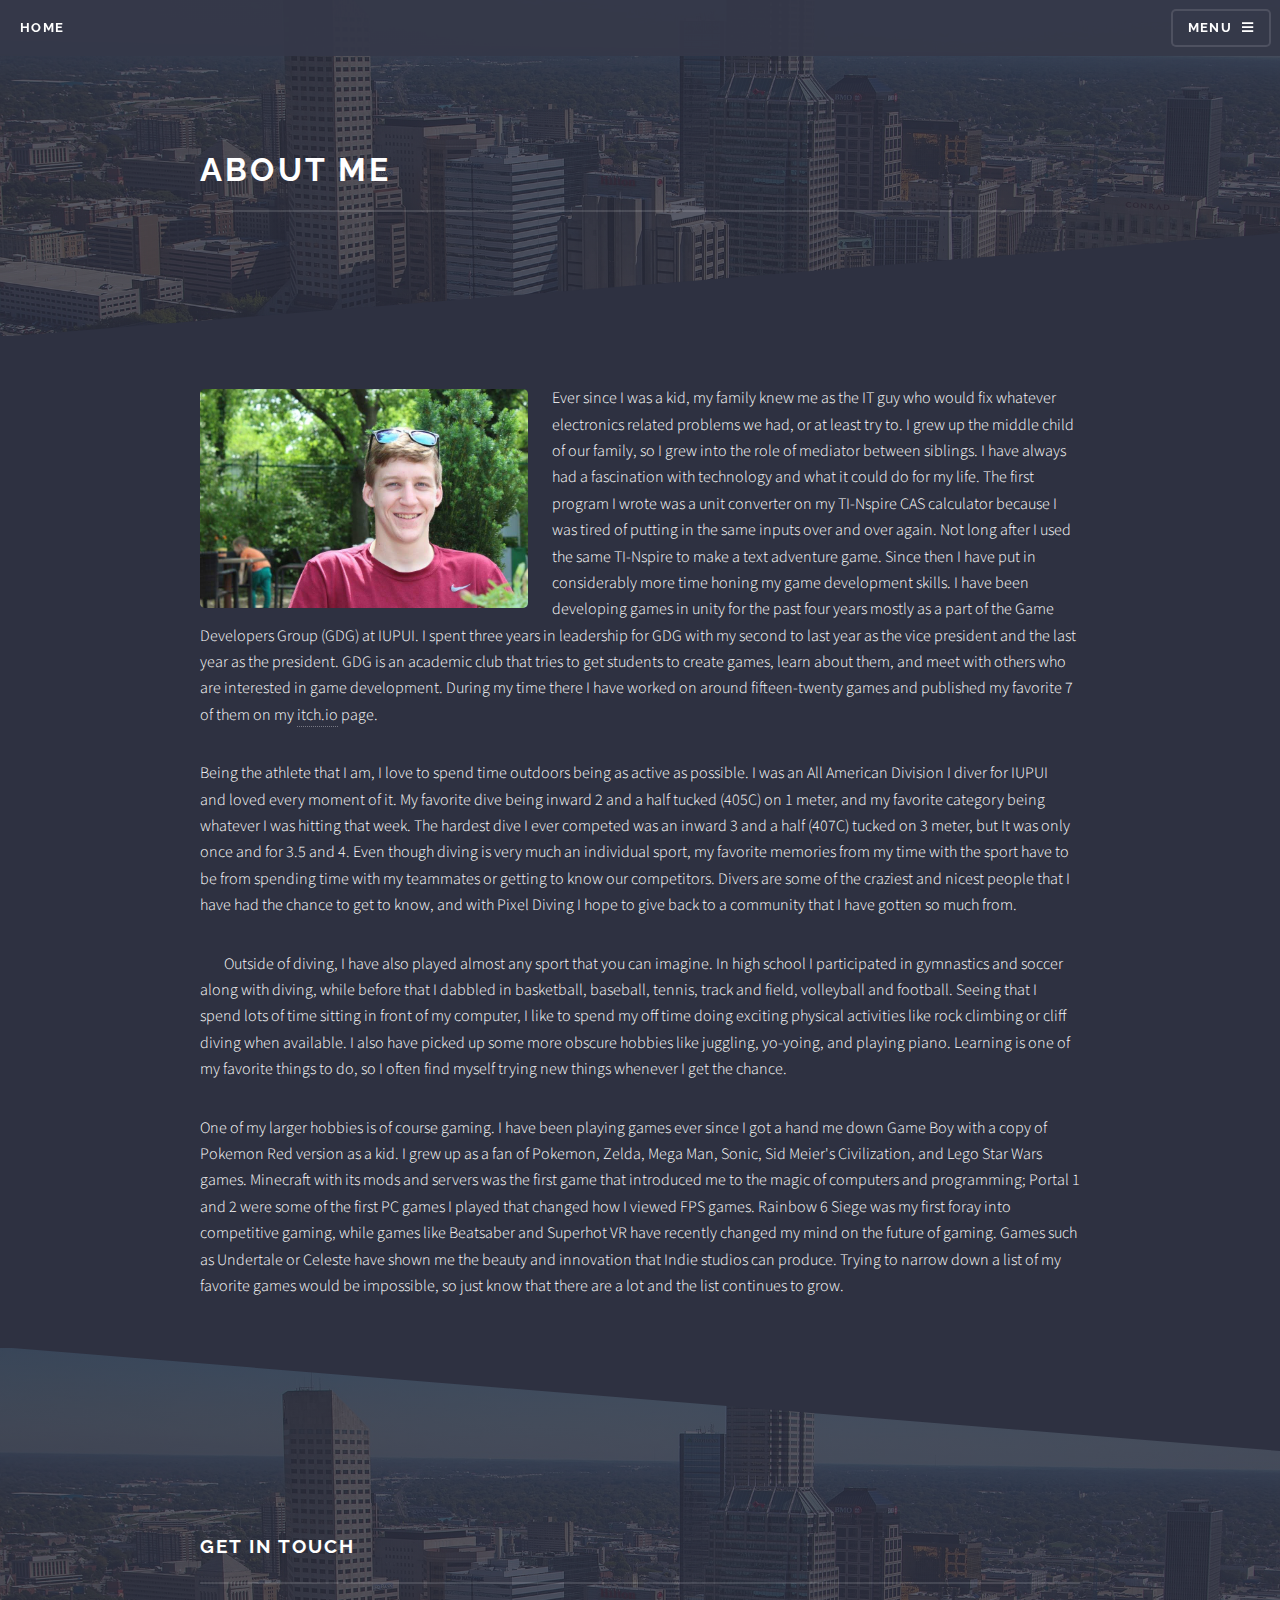
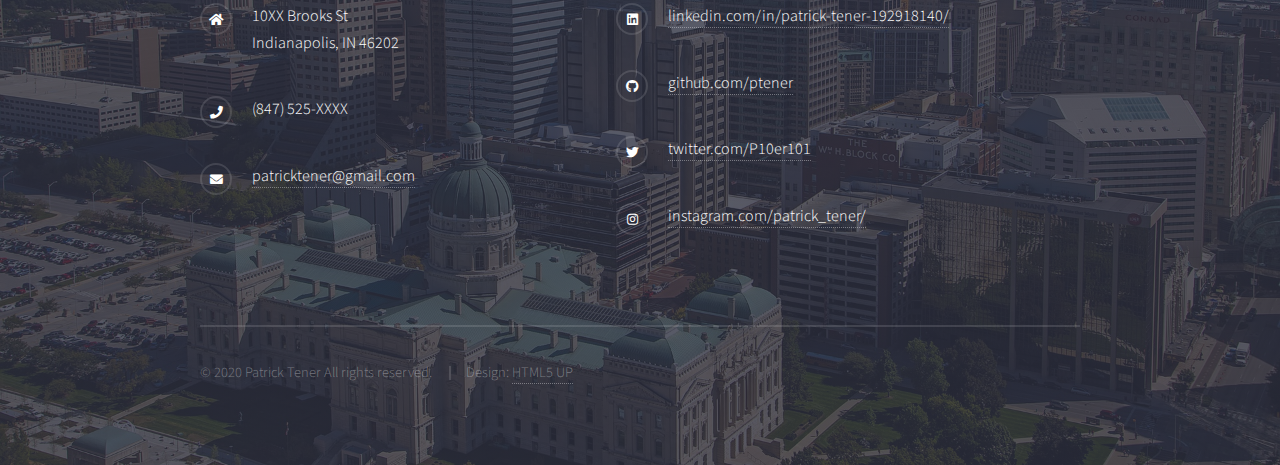
==== commit 08a5c0f1: "VR Update" ====
--- a/aboutme.html
+++ b/aboutme.html
@@ -5,98 +5,138 @@
 	Free for personal and commercial use under the CCA 3.0 license (html5up.net/license)
 -->
 <html>
-	<head>
-		<title>About Me</title>
-		<meta charset="utf-8" />
-		<meta name="viewport" content="width=device-width, initial-scale=1, user-scalable=no" />
-		<link rel="stylesheet" href="assets/css/main.css" />
-		<noscript><link rel="stylesheet" href="assets/css/noscript.css" /></noscript>
-	</head>
-	<body class="is-preload">
 
-		<!-- Page Wrapper -->
-			<div id="page-wrapper">
+<head>
+	<title>About Me</title>
+	<meta charset="utf-8" />
+	<meta name="viewport" content="width=device-width, initial-scale=1, user-scalable=no" />
+	<link rel="stylesheet" href="assets/css/main.css" />
+	<noscript>
+		<link rel="stylesheet" href="assets/css/noscript.css" />
+	</noscript>
+</head>
 
-				<!-- Header -->
-					<header id="header">
-						<h1><a href="index.html">Home</a></h1>
-						<nav>
-							<a href="#menu">Menu</a>
-						</nav>
-					</header>
+<body class="is-preload">
 
-				<!-- Menu -->
-				<nav id="menu">
-					<div class="inner">
-						<h2>Menu</h2>
-						<ul class="links">
-							<li><a href="index.html">Home</a></li>
-							<li><a href="pixeldiving.html">Pixel Diving</a></li>
-							<li><a href="ruinedrelics.html">Ruined Relics</a></li>
-							<li><a href="aboutme.html">About Me</a></li>
-							<li><a href="allprojects.html">Projects</a></li>
-						</ul>
-						<a href="#" class="close">Close</a>
-					</div>
-				</nav>
+	<!-- Page Wrapper -->
+	<div id="page-wrapper">
 
-				<!-- Wrapper -->
-					<section id="wrapper">
-						<section id="banner">
-							<header>
-								<div class="inner">
-									<h2>About Me</h2>
-								</div>
-							</header>
-						</section>
+		<!-- Header -->
+		<header id="header">
+			<h1><a href="index.html">Home</a></h1>
+			<nav>
+				<a href="#menu">Menu</a>
+			</nav>
+		</header>
 
-						<!-- Content -->
-							<div class="wrapper">
-								<div class="inner">
-										<p><span class="image left"><img src="images/HungarySmile.JPG" alt="" /></span>Ever since I was a kid, my family knew me as the IT guy who would fix whatever electronics related problems we had, or at least try to.  I grew up the middle child of our family, so I grew into the role of mediator between siblings.  I have always had a fascination with technology and what it could do for my life.  The first program I wrote was a unit converter on my TI-Nspire CAS calculator because I was tired of putting in the same inputs over and over again.  Not long after I used the same TI-Nspire to make a text adventure game.  Since then I have put in considerably more time honing my game development skills.  I have been developing games in unity for the past four years mostly as a part of the Game Developers Group (GDG) at IUPUI. I spent three years in leadership for GDG with my second to last year as the vice president and the last year as the president. GDG is an academic club that tries to get students to create games, learn about them, and meet with others who are interested in game development. During my time there I have worked on around fifteen-twenty games and published my favorite 7 of them on my <a href="https://p10er101.itch.io/">itch.io</a> page.</p>
-										<p><span class="image right"><img src="images/2020HorizonLeague.jpg" alt="" /></span>Being the athlete that I am, I love to spend time outdoors being as active as possible.  I was an All American Division I diver for IUPUI and loved every moment of it.  My favorite dive being inward 2 and a half tucked (405C) on 1 meter, and my favorite category being whatever I was hitting that week.  The hardest dive I ever competed was an inward 3 and a half (407C) tucked on 3 meter, but It was only once and for 3.5 and 4.  Even though diving is very much an individual sport, my favorite memories from my time with the sport have to be from spending time with my teammates or getting to know our competitors.  Divers are some of the craziest and nicest people that I have had the chance to get to know, and with Pixel Diving I hope to give back to a community that I have gotten so much from.</p>
-										<p><span class="image left"><img src="images/FireFlipCroped.gif" alt="" /></span>Outside of diving, I have also played almost any sport that you can imagine.  In high school I participated in gymnastics and soccer along with diving, while before that I dabbled in basketball, baseball, tennis, track and field, volleyball and football.  Seeing that I spend lots of time sitting in front of my computer, I like to spend my off time doing exciting physical activities like rock climbing or cliff diving when available.  I also have picked up some more obscure hobbies like juggling, yo-yoing, and playing piano.  Learning is one of my favorite things to do, so I often find myself trying new things whenever I get the chance.</p>
-										<p><span class="image right"><img src="images/SanFranCurtis.JPG" alt="" /></span>One of my larger hobbies is of course gaming.  I have been playing games ever since I got a hand me down Game Boy with a copy of Pokemon Red version as a kid.  I grew up as a fan of Pokemon, Zelda, Mega Man, Sonic, Sid Meier's Civilization, and Lego Star Wars games.  Minecraft with its mods and servers was the first game that introduced me to the magic of computers and programming; Portal 1 and 2 were some of the first PC games I played that changed how I viewed FPS games.  Rainbow 6 Siege was my first foray into competitive gaming, while games like Beatsaber and Superhot VR have recently changed my mind on the future of gaming.  Games such as Undertale or Celeste have shown me the beauty and innovation that Indie studios can produce.  Trying to narrow down a list of my favorite games would be impossible, so just know that there are a lot and the list continues to grow.</p>
-									</section>
+		<!-- Menu -->
+		<nav id="menu">
+			<div class="inner">
+				<h2>Menu</h2>
+				<ul class="links">
+					<li><a href="index.html">Home</a></li>
+					<li><a href="vrprojects.html">VR Projects</a></li>
+					<li><a href="pixeldiving.html">Pixel Diving</a></li>
+					<li><a href="aboutme.html">About Me</a></li>
+					<li><a href="allprojects.html">Projects</a></li>
+				</ul>
+				<a href="#" class="close">Close</a>
+			</div>
+		</nav>
 
-								</div>
-							</div>
+		<!-- Wrapper -->
+		<section id="wrapper">
+			<header>
+				<div class="inner">
+					<h2>About Me</h2>
+				</div>
+			</header>
 
-					</section>
+			<!-- Content -->
+			<div class="wrapper">
+				<div class="inner">
+					<p><span class="image left"><img src="images/HungarySmile.JPG" alt="" /></span>Ever since I was a kid, my
+						family knew me as the IT guy who would fix whatever electronics related problems we had, or at least try to.
+						I grew up the middle child of our family, so I grew into the role of mediator between siblings. I have
+						always had a fascination with technology and what it could do for my life. The first program I wrote was a
+						unit converter on my TI-Nspire CAS calculator because I was tired of putting in the same inputs over and
+						over again. Not long after I used the same TI-Nspire to make a text adventure game. Since then I have put in
+						considerably more time honing my game development skills. I have been developing games in unity for the past
+						four years mostly as a part of the Game Developers Group (GDG) at IUPUI. I spent three years in leadership
+						for GDG with my second to last year as the vice president and the last year as the president. GDG is an
+						academic club that tries to get students to create games, learn about them, and meet with others who are
+						interested in game development. During my time there I have worked on around fifteen-twenty games and
+						published my favorite 7 of them on my <a href="https://p10er101.itch.io/">itch.io</a> page.</p>
+					<p><span class="image right"><img src="images/2020HorizonLeague.jpg" alt="" /></span>Being the athlete that I
+						am, I love to spend time outdoors being as active as possible. I was an All American Division I diver for
+						IUPUI and loved every moment of it. My favorite dive being inward 2 and a half tucked (405C) on 1 meter, and
+						my favorite category being whatever I was hitting that week. The hardest dive I ever competed was an inward
+						3 and a half (407C) tucked on 3 meter, but It was only once and for 3.5 and 4. Even though diving is very
+						much an individual sport, my favorite memories from my time with the sport have to be from spending time
+						with my teammates or getting to know our competitors. Divers are some of the craziest and nicest people that
+						I have had the chance to get to know, and with Pixel Diving I hope to give back to a community that I have
+						gotten so much from.</p>
+					<p><span class="image left"><img src="images/FireFlipCroped.gif" alt="" /></span>Outside of diving, I have
+						also played almost any sport that you can imagine. In high school I participated in gymnastics and soccer
+						along with diving, while before that I dabbled in basketball, baseball, tennis, track and field, volleyball
+						and football. Seeing that I spend lots of time sitting in front of my computer, I like to spend my off time
+						doing exciting physical activities like rock climbing or cliff diving when available. I also have picked up
+						some more obscure hobbies like juggling, yo-yoing, and playing piano. Learning is one of my favorite things
+						to do, so I often find myself trying new things whenever I get the chance.</p>
+					<p><span class="image right"><img src="images/SanFranCurtis.JPG" alt="" /></span>One of my larger hobbies is
+						of course gaming. I have been playing games ever since I got a hand me down Game Boy with a copy of Pokemon
+						Red version as a kid. I grew up as a fan of Pokemon, Zelda, Mega Man, Sonic, Sid Meier's Civilization, and
+						Lego Star Wars games. Minecraft with its mods and servers was the first game that introduced me to the magic
+						of computers and programming; Portal 1 and 2 were some of the first PC games I played that changed how I
+						viewed FPS games. Rainbow 6 Siege was my first foray into competitive gaming, while games like Beatsaber and
+						Superhot VR have recently changed my mind on the future of gaming. Games such as Undertale or Celeste have
+						shown me the beauty and innovation that Indie studios can produce. Trying to narrow down a list of my
+						favorite games would be impossible, so just know that there are a lot and the list continues to grow.</p>
+		</section>
 
-				<!-- Footer -->
-				<section id="footer">
-					<div class="inner">
-						<h2 class="major">Get in touch</h2>
-						<ul class="contact">
-							<li class="icon solid fa-home">
-								10XX Brooks St<br />
-								Indianapolis, IN 46202
-							</li>
-							<li class="icon solid fa-phone">(847) 525-XXXX</li>
-							<li class="icon solid fa-envelope"><a href="mailto:patricktener@gmail.com">patricktener@gmail.com</a></li>
-						</ul>
-						<ul class="contact">
-							<li class="icon brands fa-linkedin"><a href="#">linkedin.com/in/patrick-tener-192918140/</a></li>
-							<li class="icon brands fa-github"><a href="#">github.com/ptener</a></li>
-							<li class="icon brands fa-twitter"><a href="#">twitter.com/P10er101</a></li>
-							<li class="icon brands fa-instagram"><a href="#">instagram.com/patrick_tener/</a></li>
-						</ul>
-						<ul class="copyright">
-							<li>&copy; 2020 Patrick Tener All rights reserved.</li><li>Design: <a href="http://html5up.net">HTML5 UP</a></li>
-						</ul>
-					</div>
-				</section>
+	</div>
+	</div>
 
-			</div>
+	</section>
 
-		<!-- Scripts -->
-			<script src="assets/js/jquery.min.js"></script>
-			<script src="assets/js/jquery.scrollex.min.js"></script>
-			<script src="assets/js/browser.min.js"></script>
-			<script src="assets/js/breakpoints.min.js"></script>
-			<script src="assets/js/util.js"></script>
-			<script src="assets/js/main.js"></script>
+	<!-- Footer -->
+	<section id="footer">
+		<div class="inner">
+			<h2 class="major">Get in touch</h2>
+			<ul class="contact">
+				<li class="icon solid fa-home">
+					10XX Brooks St<br />
+					Indianapolis, IN 46202
+				</li>
+				<li class="icon solid fa-phone">(847) 525-XXXX</li>
+				<li class="icon solid fa-envelope"><a href="mailto:patricktener@gmail.com">patricktener@gmail.com</a></li>
+			</ul>
+			<ul class="contact">
+				<li class="icon brands fa-linkedin"><a href="https://linkedin.com/in/patrick-tener-192918140/"
+						target="_blank">linkedin.com/in/patrick-tener-192918140/</a></li>
+				<li class="icon brands fa-github"><a href="https://github.com/ptener" target="_blank">github.com/ptener</a></li>
+				<li class="icon brands fa-twitter"><a href="https://twitter.com/P10er101"
+						target="_blank">twitter.com/P10er101</a></li>
+				<li class="icon brands fa-instagram"><a href="https://www.instagram.com/patrick_tener/"
+						target="_blank">instagram.com/patrick_tener/</a></li>
+			</ul>
+			<ul class="copyright">
+				<li>&copy; 2020 Patrick Tener All rights reserved.</li>
+				<li>Design: <a href="http://html5up.net">HTML5 UP</a></li>
+			</ul>
+		</div>
+	</section>
 
-	</body>
+	</div>
+
+	<!-- Scripts -->
+	<script src="assets/js/jquery.min.js"></script>
+	<script src="assets/js/jquery.scrollex.min.js"></script>
+	<script src="assets/js/browser.min.js"></script>
+	<script src="assets/js/breakpoints.min.js"></script>
+	<script src="assets/js/util.js"></script>
+	<script src="assets/js/main.js"></script>
+
+</body>
+
 </html>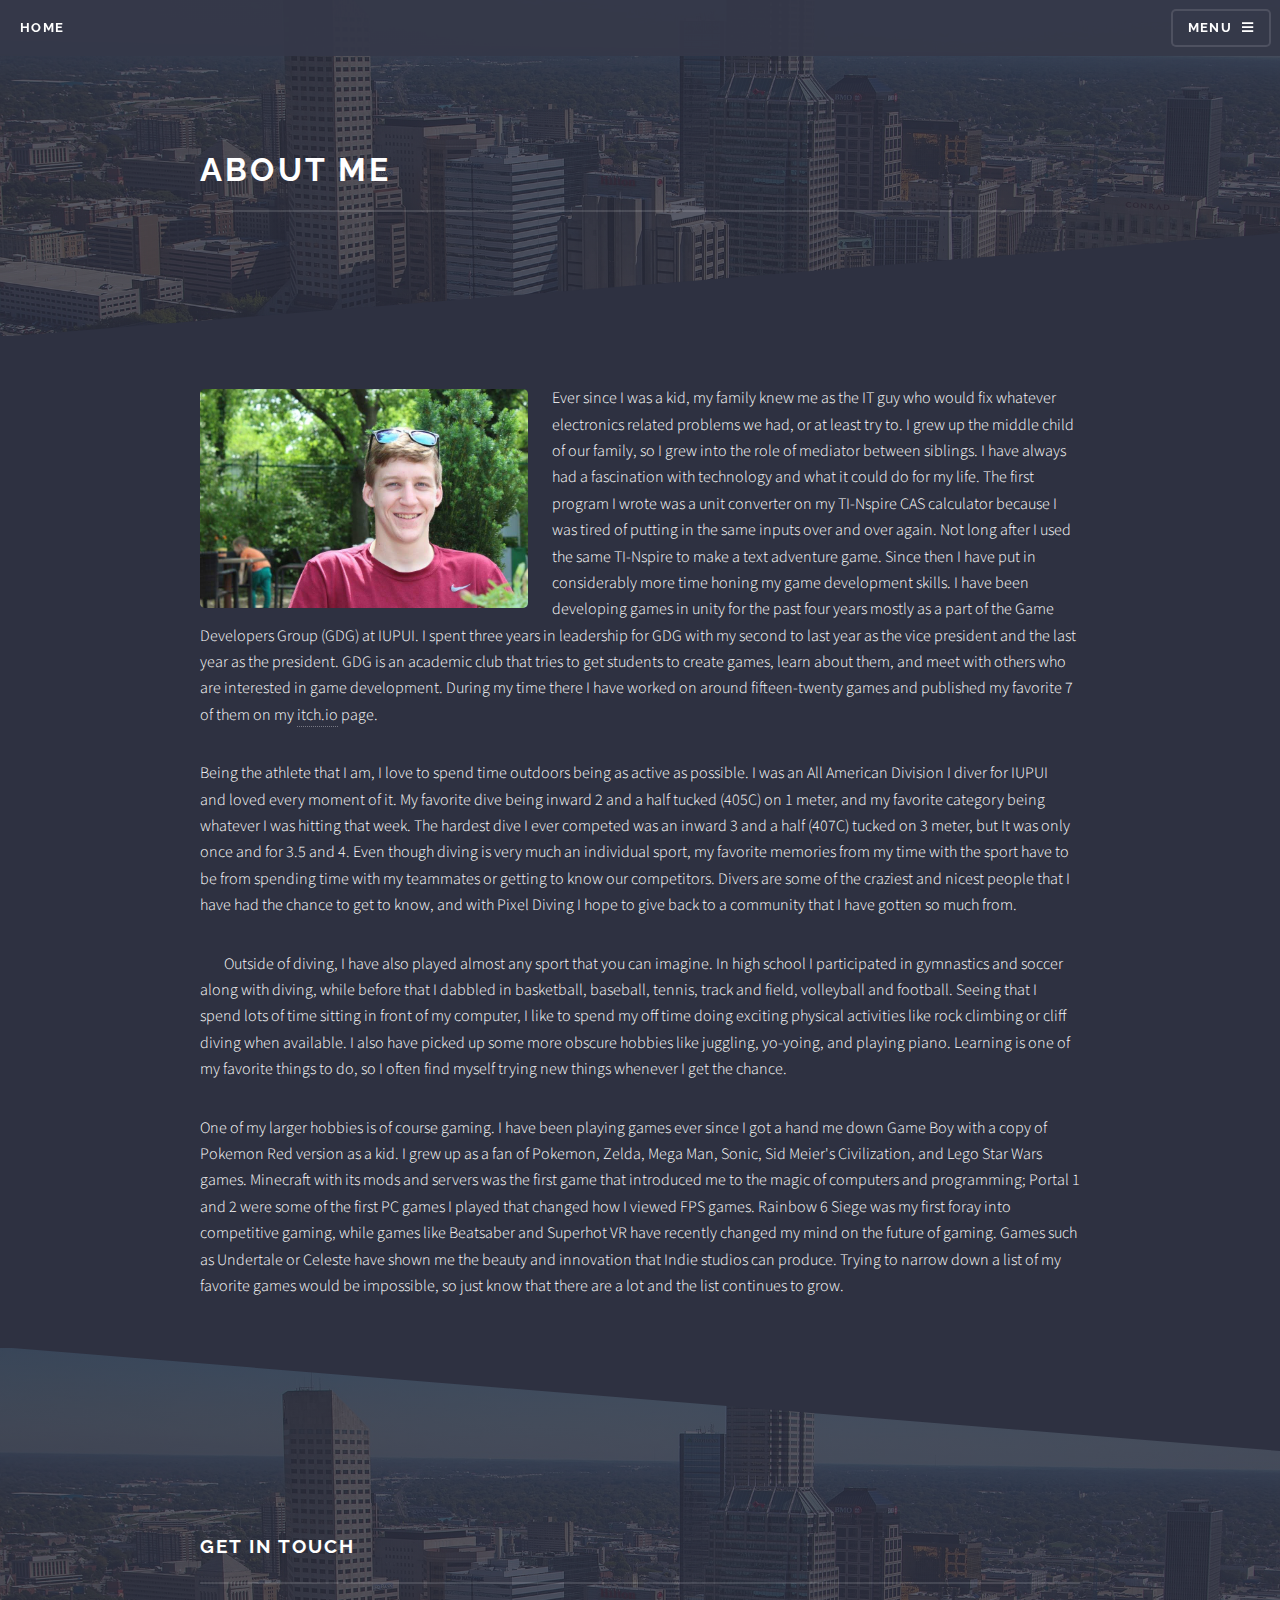
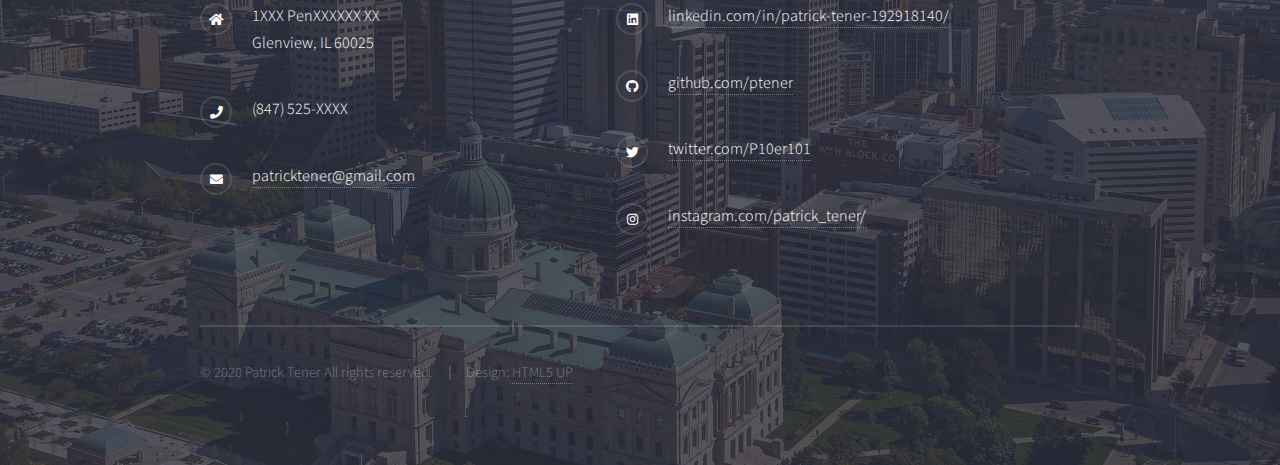
==== commit 5b08a766: "VR Update 2" ====
--- a/aboutme.html
+++ b/aboutme.html
@@ -105,8 +105,8 @@
 			<h2 class="major">Get in touch</h2>
 			<ul class="contact">
 				<li class="icon solid fa-home">
-					10XX Brooks St<br />
-					Indianapolis, IN 46202
+					1XXX PenXXXXXX XX<br />
+					Glenview, IL 60025
 				</li>
 				<li class="icon solid fa-phone">(847) 525-XXXX</li>
 				<li class="icon solid fa-envelope"><a href="mailto:patricktener@gmail.com">patricktener@gmail.com</a></li>
